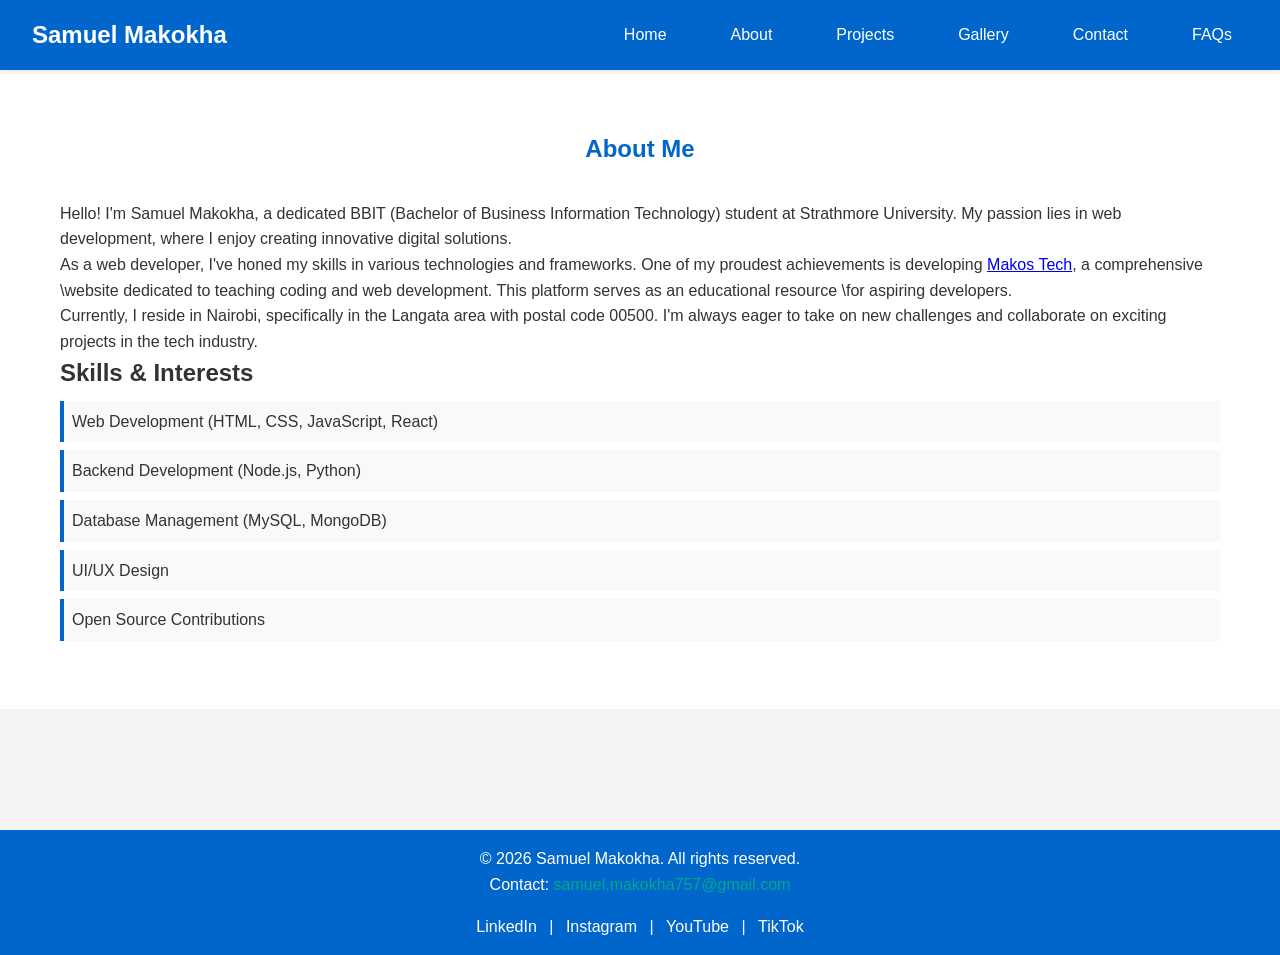
==== about.html @ 336a7d18 "colour changes" ====
<!DOCTYPE html>
<html lang="en">
<head>
    <meta charset="UTF-8">
    <meta name="viewport" content="width=device-width, initial-scale=1.0">
    <title>Samuel Makokha - About</title>
    <link href="style.css" rel="stylesheet" type="text/css" />
</head>
<body>
    <header>
        <nav class="navbar">
            <div class="nav-container">
                <div class="logo">
                    <a href="index.html">Samuel Makokha</a>
                </div>
                <button class="hamburger" id="hamburger">
                    <span class="bar"></span>
                    <span class="bar"></span>
                    <span class="bar"></span>
                </button>
                <ul class="nav-menu" id="nav-menu">
                    <li class="nav-item"><a href="index.html" class="nav-link">Home</a></li>
                    <li class="nav-item"><a href="about.html" class="nav-link">About</a></li>
                    <li class="nav-item"><a href="project.html" class="nav-link">Projects</a></li>
                    <li class="nav-item"><a href="gallery.html" class="nav-link">Gallery</a></li>
                    <li class="nav-item"><a href="contact.html" class="nav-link">Contact</a></li>
                    <li class="nav-item"><a href="faqs.html" class="nav-link">FAQs</a></li>
                </ul>
            </div>
        </nav>
    </header>

    <main>
        <section class="about">
            <div class="container">
                <h1>About Me</h1>
                <p>Hello! I'm Samuel Makokha, a dedicated BBIT (Bachelor of Business Information Technology) student at Strathmore
                     University.
                     My passion lies in web development, where I enjoy creating innovative digital solutions.</p>
                <p>As a web developer, I've honed my skills in various technologies and frameworks. One of my proudest 
                    achievements is developing <a href="https://makostech.me" target="_blank">Makos Tech</a>, a comprehensive 
                    \website dedicated to teaching coding and web development. This platform serves as an educational resource 
                    \for aspiring developers.</p>
                <p>Currently, I reside in Nairobi, specifically in the Langata area with postal code 00500. I'm always eager to 
                    take on new challenges and collaborate on exciting projects in the tech industry.</p>
                <h2>Skills & Interests</h2>
                <ul>
                    <li>Web Development (HTML, CSS, JavaScript, React)</li>
                    <li>Backend Development (Node.js, Python)</li>
                    <li>Database Management (MySQL, MongoDB)</li>
                    <li>UI/UX Design</li>
                    <li>Open Source Contributions</li>
                </ul>
            </div>
        </section>
    </main>

    <footer>
        <div class="footer-content">
            <p>&copy; 2026 Samuel Makokha. All rights reserved.</p>
            <p>Contact: <a href="mailto:samuel.makokha757@gmail.com">samuel.makokha757@gmail.com</a></p>
            <div class="social-links">
                <a href="https://linkedin.com/in/samuel-makokha" target="_blank">LinkedIn</a> |
                <a href="https://instagram.com/samuel_makokha" target="_blank">Instagram</a> |
                <a href="https://youtube.com/@samuelmakokha" target="_blank">YouTube</a> |
                <a href="https://tiktok.com/@samuelmakokha" target="_blank">TikTok</a>
            </div>
        </div>
    </footer>

    <script src="main.js"></script>
</body>
</html>
---- style.css ----
/* General Styles */
* {
    margin: 0;
    padding: 0;
    box-sizing: border-box;
}

body {
    font-family: 'Arial', sans-serif;
    line-height: 1.6;
    color: #333;
    background-color: #f4f4f4;
}

.container {
    max-width: 1200px;
    margin: 0 auto;
    padding: 0 20px;
}

/* Navbar Styles */
.navbar {
    background-color: #0066cc;
    box-shadow: 0 2px 5px rgba(0,0,0,0.1);
    position: sticky;
    top: 0;
    z-index: 1000;
}

.nav-container {
    display: flex;
    justify-content: space-between;
    align-items: center;
    padding: 1rem 2rem;
}

.logo a {
    color: white;
    text-decoration: none;
    font-size: 1.5rem;
    font-weight: bold;
}

.nav-menu {
    display: flex;
    list-style: none;
}

.nav-item {
    margin-left: 2rem;
}

.nav-link {
    color: white;
    text-decoration: none;
    padding: 0.5rem 1rem;
    border-radius: 4px;
    transition: background-color 0.3s;
}

.nav-link:hover {
    background-color: #0066cc;
}

/* Hamburger Menu */
.hamburger {
    display: none;
    flex-direction: column;
    cursor: pointer;
    background: none;
    border: none;
}

.bar {
    width: 25px;
    height: 3px;
    background-color: white;
    margin: 3px 0;
    transition: 0.3s;
}

/* Main Content */
main {
    min-height: calc(100vh - 140px);
}

.hero {
    background: linear-gradient(135deg, #0066cc 0%, #00aa88 100%);
    color: white;
    padding: 100px 0;
    text-align: center;
}

.about-preview, .skills-preview, .projects-preview, .cta {
    padding: 60px 0;
}

.about-preview {
    background-color: white;
}

.about-preview h2 {
    text-align: center;
    color: #0066cc;
    margin-bottom: 2rem;
}

.skills-preview {
    background-color: #f4f4f4;
}

.skills-preview h2 {
    text-align: center;
    color: #0066cc;
    margin-bottom: 2rem;
}

.skills-grid {
    display: grid;
    grid-template-columns: repeat(auto-fit, minmax(250px, 1fr));
    gap: 2rem;
}

.skill-item {
    text-align: center;
    background-color: white;
    padding: 1.5rem;
    border-radius: 8px;
    box-shadow: 0 2px 5px rgba(0,0,0,0.1);
}

.skill-item h3 {
    color: #0066cc;
    margin-bottom: 0.5rem;
}

.projects-preview {
    background-color: white;
}

.projects-preview h2 {
    text-align: center;
    color: #0066cc;
    margin-bottom: 2rem;
}

.cta {
    background: linear-gradient(135deg, #0066cc 0%, #00aa88 100%);
    color: white;
    text-align: center;
}

.cta h2 {
    margin-bottom: 1rem;
}

.hero-content h1 {
    font-size: 3rem;
    margin-bottom: 1rem;
}

.hero-content p {
    font-size: 1.2rem;
    margin-bottom: 2rem;
}

.btn {
    display: inline-block;
    background-color: #00aa88;
    color: white;
    padding: 0.8rem 1.5rem;
    text-decoration: none;
    border-radius: 5px;
    transition: background-color 0.3s;
}

.btn:hover {
    background-color: #008866;
}

/* About Section */
.about {
    padding: 60px 0;
    background-color: white;
}

.about h1 {
    text-align: center;
    margin-bottom: 2rem;
    color: #0066cc;
}

.about ul {
    list-style: none;
    padding-left: 0;
}

.about li {
    background-color: #f9f9f9;
    margin: 0.5rem 0;
    padding: 0.5rem;
    border-left: 4px solid #0066cc;
}

/* Contact Section */
.contact {
    padding: 60px 0;
    background-color: #f4f4f4;
}

.contact h1 {
    text-align: center;
    margin-bottom: 2rem;
    color: #0066cc;
}

.contact-info {
    display: flex;
    justify-content: space-around;
    margin-bottom: 2rem;
    flex-wrap: wrap;
}

.contact-item {
    text-align: center;
    margin: 1rem;
}

.contact-item h3 {
    color: #0066cc;
    margin-bottom: 0.5rem;
}

.contact-form {
    max-width: 600px;
    margin: 0 auto;
}

.form-group {
    margin-bottom: 1rem;
}

.form-group label {
    display: block;
    margin-bottom: 0.5rem;
    color: #0066cc;
}

.form-group input,
.form-group textarea {
    width: 100%;
    padding: 0.5rem;
    border: 1px solid #ddd;
    border-radius: 4px;
}

/* Projects Section */
.projects {
    padding: 60px 0;
    background-color: white;
}

.projects h1 {
    text-align: center;
    margin-bottom: 2rem;
    color: #0066cc;
}

.project-grid {
    display: grid;
    grid-template-columns: repeat(auto-fit, minmax(300px, 1fr));
    gap: 2rem;
}

.project-card {
    background-color: #f9f9f9;
    padding: 1.5rem;
    border-radius: 8px;
    box-shadow: 0 2px 5px rgba(0,0,0,0.1);
    transition: transform 0.3s;
}

.project-card:hover {
    transform: translateY(-5px);
}

.project-card h3 {
    color: #0066cc;
    margin-bottom: 1rem;
}

/* Gallery Section */
.gallery {
    padding: 60px 0;
    background-color: #f4f4f4;
}

.gallery h1 {
    text-align: center;
    margin-bottom: 2rem;
    color: #0066cc;
}

.gallery-grid {
    display: grid;
    grid-template-columns: repeat(auto-fit, minmax(250px, 1fr));
    gap: 1rem;
}

.gallery-item {
    text-align: center;
}

.gallery-item img {
    width: 100%;
    height: 200px;
    object-fit: cover;
    border-radius: 8px;
    box-shadow: 0 2px 5px rgba(0,0,0,0.1);
}

.gallery-item p {
    margin-top: 0.5rem;
    color: #0066cc;
}

/* FAQs Section */
.faqs {
    padding: 60px 0;
    background-color: white;
}

.faqs h1 {
    text-align: center;
    margin-bottom: 2rem;
    color: #0066cc;
}

.faq-list {
    max-width: 800px;
    margin: 0 auto;
}

.faq-item {
    margin-bottom: 1.5rem;
    padding: 1rem;
    background-color: #f9f9f9;
    border-radius: 8px;
    border-left: 4px solid #0066cc;
}

.faq-item h3 {
    color: #0066cc;
    margin-bottom: 0.5rem;
}

/* Footer */
footer {
    background-color: #0066cc;
    color: white;
    padding: 1rem 0;
    text-align: center;
}

.footer-content a {
    color: #00aa88;
    text-decoration: none;
}

.social-links {
    margin-top: 1rem;
}

.social-links a {
    margin: 0 0.5rem;
    color: white;
    text-decoration: none;
}

.social-links a:hover {
    color: #00aa88;
}

/* Responsive Design */
@media (max-width: 768px) {
    .hamburger {
        display: flex;
    }

    .nav-menu {
        position: fixed;
        left: -100%;
        top: 70px;
        flex-direction: column;
        background-color: #0066cc;
        width: 100%;
        text-align: center;
        transition: 0.3s;
        box-shadow: 0 10px 27px rgba(0,0,0,0.05);
        padding: 2rem 0;
    }

    .nav-menu.active {
        left: 0;
    }

    .nav-item {
        margin: 2rem 0;
    }

    .hero-content h1 {
        font-size: 2rem;
    }

    .hero-content p {
        font-size: 1rem;
    }

    .contact-info {
        flex-direction: column;
    }

    .project-grid {
        grid-template-columns: 1fr;
    }

    .gallery-grid {
        grid-template-columns: repeat(auto-fit, minmax(200px, 1fr));
    }

    .skills-grid {
        grid-template-columns: 1fr;
    }
}
@media (max-width: 480px) {
    .nav-container {
        padding: 1rem;
    }

    .logo a {
        font-size: 1.2rem;
    }
    .hero {
        padding: 50px 0;
    }

    .hero-content h1 {
        font-size: 1.8rem;
    }

    .about, .contact, .projects, .gallery, .faqs {
        padding: 40px 0;
    }
}
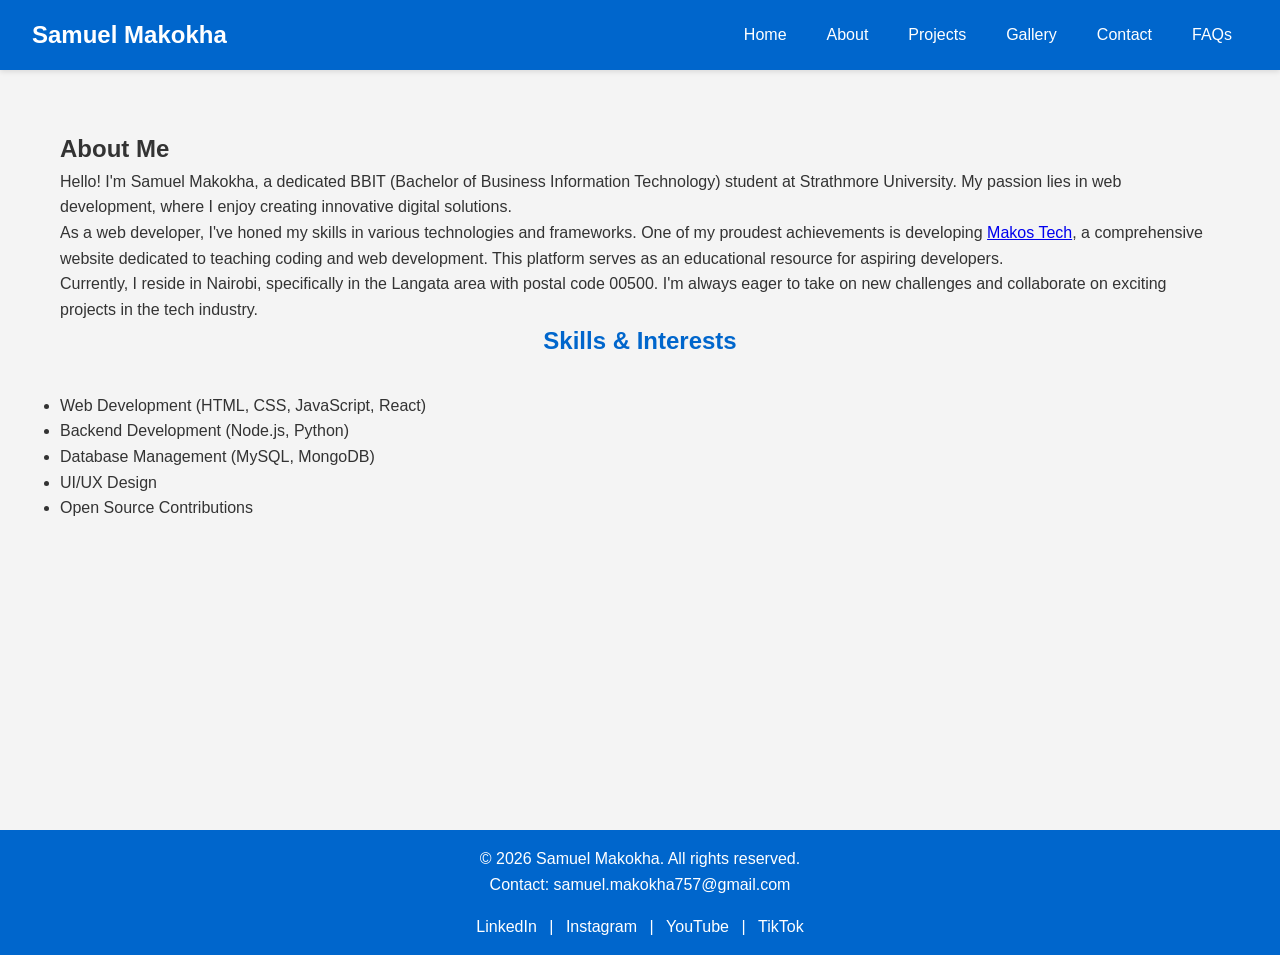
==== commit 78c4ee97: "add top links" ====
--- a/about.html
+++ b/about.html
@@ -8,41 +8,28 @@
 </head>
 <body>
     <header>
-        <nav class="navbar">
-            <div class="nav-container">
-                <div class="logo">
-                    <a href="index.html">Samuel Makokha</a>
-                </div>
-                <button class="hamburger" id="hamburger">
-                    <span class="bar"></span>
-                    <span class="bar"></span>
-                    <span class="bar"></span>
-                </button>
-                <ul class="nav-menu" id="nav-menu">
-                    <li class="nav-item"><a href="index.html" class="nav-link">Home</a></li>
-                    <li class="nav-item"><a href="about.html" class="nav-link">About</a></li>
-                    <li class="nav-item"><a href="project.html" class="nav-link">Projects</a></li>
-                    <li class="nav-item"><a href="gallery.html" class="nav-link">Gallery</a></li>
-                    <li class="nav-item"><a href="contact.html" class="nav-link">Contact</a></li>
-                    <li class="nav-item"><a href="faqs.html" class="nav-link">FAQs</a></li>
-                </ul>
+        <nav>
+            <div class="logo">
+                <a href="index.html">Samuel Makokha</a>
             </div>
+            <ul id="nav-menu">
+                <li><a href="index.html">Home</a></li>
+                <li><a href="about.html">About</a></li>
+                <li><a href="project.html">Projects</a></li>
+                <li><a href="gallery.html">Gallery</a></li>
+                <li><a href="contact.html">Contact</a></li>
+                <li><a href="faqs.html">FAQs</a></li>
+            </ul>
         </nav>
     </header>
 
     <main>
-        <section class="about">
+        <section id="about">
             <div class="container">
                 <h1>About Me</h1>
-                <p>Hello! I'm Samuel Makokha, a dedicated BBIT (Bachelor of Business Information Technology) student at Strathmore
-                     University.
-                     My passion lies in web development, where I enjoy creating innovative digital solutions.</p>
-                <p>As a web developer, I've honed my skills in various technologies and frameworks. One of my proudest 
-                    achievements is developing <a href="https://makostech.me" target="_blank">Makos Tech</a>, a comprehensive 
-                    \website dedicated to teaching coding and web development. This platform serves as an educational resource 
-                    \for aspiring developers.</p>
-                <p>Currently, I reside in Nairobi, specifically in the Langata area with postal code 00500. I'm always eager to 
-                    take on new challenges and collaborate on exciting projects in the tech industry.</p>
+                <p>Hello! I'm Samuel Makokha, a dedicated BBIT (Bachelor of Business Information Technology) student at Strathmore University. My passion lies in web development, where I enjoy creating innovative digital solutions.</p>
+                <p>As a web developer, I've honed my skills in various technologies and frameworks. One of my proudest achievements is developing <a href="https://makostech.me" target="_blank">Makos Tech</a>, a comprehensive website dedicated to teaching coding and web development. This platform serves as an educational resource for aspiring developers.</p>
+                <p>Currently, I reside in Nairobi, specifically in the Langata area with postal code 00500. I'm always eager to take on new challenges and collaborate on exciting projects in the tech industry.</p>
                 <h2>Skills & Interests</h2>
                 <ul>
                     <li>Web Development (HTML, CSS, JavaScript, React)</li>
@@ -56,7 +43,7 @@
     </main>
 
     <footer>
-        <div class="footer-content">
+        <div class="container">
             <p>&copy; 2026 Samuel Makokha. All rights reserved.</p>
             <p>Contact: <a href="mailto:samuel.makokha757@gmail.com">samuel.makokha757@gmail.com</a></p>
             <div class="social-links">
@@ -70,4 +57,4 @@
 
     <script src="main.js"></script>
 </body>
-</html>+</html>
--- a/style.css
+++ b/style.css
@@ -6,20 +6,21 @@
 }
 
 body {
-    font-family: 'Arial', sans-serif;
+    font-family: Arial, sans-serif;
     line-height: 1.6;
     color: #333;
     background-color: #f4f4f4;
 }
 
+/* Layout */
 .container {
     max-width: 1200px;
     margin: 0 auto;
     padding: 0 20px;
 }
 
-/* Navbar Styles */
-.navbar {
+/* Navbar */
+header {
     background-color: #0066cc;
     box-shadow: 0 2px 5px rgba(0,0,0,0.1);
     position: sticky;
@@ -27,56 +28,75 @@
     z-index: 1000;
 }
 
-.nav-container {
+nav {
     display: flex;
     justify-content: space-between;
     align-items: center;
     padding: 1rem 2rem;
 }
 
-.logo a {
+nav .logo a {
     color: white;
     text-decoration: none;
     font-size: 1.5rem;
     font-weight: bold;
 }
 
-.nav-menu {
+nav ul {
     display: flex;
     list-style: none;
-}
-
-.nav-item {
-    margin-left: 2rem;
-}
-
-.nav-link {
+    gap: 0.5rem;
+    align-items: center;
+}
+
+nav ul li a {
     color: white;
     text-decoration: none;
     padding: 0.5rem 1rem;
-    border-radius: 4px;
     transition: background-color 0.3s;
 }
 
-.nav-link:hover {
-    background-color: #0066cc;
-}
-
-/* Hamburger Menu */
-.hamburger {
-    display: none;
-    flex-direction: column;
-    cursor: pointer;
-    background: none;
-    border: none;
-}
-
-.bar {
-    width: 25px;
-    height: 3px;
+nav ul li a:hover {
     background-color: white;
-    margin: 3px 0;
-    transition: 0.3s;
+    color: #0066cc;
+}
+
+/* Responsive */
+@media (max-width: 768px) {
+    nav {
+        flex-wrap: wrap;
+    }
+
+    nav .logo a {
+        font-size: 1.2rem;
+    }
+
+    nav ul {
+        gap: 0.3rem;
+        flex-wrap: wrap;
+        justify-content: center;
+    }
+
+    nav ul li a {
+        padding: 0.4rem 0.6rem;
+        font-size: 0.9rem;
+    }
+
+    .hero {
+        padding: 50px 0;
+    }
+
+    .hero h1 {
+        font-size: 1.8rem;
+    }
+
+    .hero p {
+        font-size: 1rem;
+    }
+
+    section {
+        padding: 40px 0;
+    }
 }
 
 /* Main Content */
@@ -84,44 +104,60 @@
     min-height: calc(100vh - 140px);
 }
 
+/* Sections */
+section {
+    padding: 60px 0;
+}
+
+section h2 {
+    text-align: center;
+    color: #0066cc;
+    margin-bottom: 2rem;
+}
+
+/* Hero Section */
 .hero {
-    background: linear-gradient(135deg, #0066cc 0%, #00aa88 100%);
-    color: white;
+    background: #0066cc;
+    color: white;
+    text-align: center;
     padding: 100px 0;
-    text-align: center;
-}
-
-.about-preview, .skills-preview, .projects-preview, .cta {
-    padding: 60px 0;
-}
-
-.about-preview {
-    background-color: white;
-}
-
-.about-preview h2 {
-    text-align: center;
-    color: #0066cc;
+}
+
+.hero h1 {
+    font-size: 3rem;
+    margin-bottom: 1rem;
+}
+
+.hero p {
+    font-size: 1.2rem;
     margin-bottom: 2rem;
 }
 
-.skills-preview {
-    background-color: #f4f4f4;
-}
-
-.skills-preview h2 {
-    text-align: center;
-    color: #0066cc;
-    margin-bottom: 2rem;
-}
-
+/* Buttons */
+.btn {
+    display: inline-block;
+    background-color: #0066cc;
+    color: white;
+    padding: 0.8rem 1.5rem;
+    text-decoration: none;
+    border-radius: 5px;
+    transition: background-color 0.3s;
+    border: 3px solid white;
+    cursor: pointer;
+}
+
+.btn:hover {
+    background-color: #004499;
+}
+
+/* Skills Grid */
 .skills-grid {
     display: grid;
     grid-template-columns: repeat(auto-fit, minmax(250px, 1fr));
     gap: 2rem;
 }
 
-.skill-item {
+.skills-grid > div {
     text-align: center;
     background-color: white;
     padding: 1.5rem;
@@ -129,91 +165,36 @@
     box-shadow: 0 2px 5px rgba(0,0,0,0.1);
 }
 
-.skill-item h3 {
+.skills-grid h3 {
     color: #0066cc;
     margin-bottom: 0.5rem;
 }
 
-.projects-preview {
-    background-color: white;
-}
-
-.projects-preview h2 {
-    text-align: center;
-    color: #0066cc;
-    margin-bottom: 2rem;
-}
-
-.cta {
-    background: linear-gradient(135deg, #0066cc 0%, #00aa88 100%);
-    color: white;
-    text-align: center;
-}
-
-.cta h2 {
+/* Projects Grid */
+.project-grid {
+    display: grid;
+    grid-template-columns: repeat(auto-fit, minmax(300px, 1fr));
+    gap: 2rem;
+}
+
+.project-grid > div {
+    background-color: #f9f9f9;
+    padding: 1.5rem;
+    border-radius: 8px;
+    box-shadow: 0 2px 5px rgba(0,0,0,0.1);
+    transition: transform 0.3s;
+}
+
+.project-grid > div:hover {
+    transform: translateY(-5px);
+}
+
+.project-grid > div h3 {
+    color: #0066cc;
     margin-bottom: 1rem;
 }
 
-.hero-content h1 {
-    font-size: 3rem;
-    margin-bottom: 1rem;
-}
-
-.hero-content p {
-    font-size: 1.2rem;
-    margin-bottom: 2rem;
-}
-
-.btn {
-    display: inline-block;
-    background-color: #00aa88;
-    color: white;
-    padding: 0.8rem 1.5rem;
-    text-decoration: none;
-    border-radius: 5px;
-    transition: background-color 0.3s;
-}
-
-.btn:hover {
-    background-color: #008866;
-}
-
-/* About Section */
-.about {
-    padding: 60px 0;
-    background-color: white;
-}
-
-.about h1 {
-    text-align: center;
-    margin-bottom: 2rem;
-    color: #0066cc;
-}
-
-.about ul {
-    list-style: none;
-    padding-left: 0;
-}
-
-.about li {
-    background-color: #f9f9f9;
-    margin: 0.5rem 0;
-    padding: 0.5rem;
-    border-left: 4px solid #0066cc;
-}
-
-/* Contact Section */
-.contact {
-    padding: 60px 0;
-    background-color: #f4f4f4;
-}
-
-.contact h1 {
-    text-align: center;
-    margin-bottom: 2rem;
-    color: #0066cc;
-}
-
+/* Contact */
 .contact-info {
     display: flex;
     justify-content: space-around;
@@ -221,12 +202,12 @@
     flex-wrap: wrap;
 }
 
-.contact-item {
+.contact-info > div {
     text-align: center;
     margin: 1rem;
 }
 
-.contact-item h3 {
+.contact-info > div h3 {
     color: #0066cc;
     margin-bottom: 0.5rem;
 }
@@ -254,64 +235,18 @@
     border-radius: 4px;
 }
 
-/* Projects Section */
-.projects {
-    padding: 60px 0;
-    background-color: white;
-}
-
-.projects h1 {
-    text-align: center;
-    margin-bottom: 2rem;
-    color: #0066cc;
-}
-
-.project-grid {
-    display: grid;
-    grid-template-columns: repeat(auto-fit, minmax(300px, 1fr));
-    gap: 2rem;
-}
-
-.project-card {
-    background-color: #f9f9f9;
-    padding: 1.5rem;
-    border-radius: 8px;
-    box-shadow: 0 2px 5px rgba(0,0,0,0.1);
-    transition: transform 0.3s;
-}
-
-.project-card:hover {
-    transform: translateY(-5px);
-}
-
-.project-card h3 {
-    color: #0066cc;
-    margin-bottom: 1rem;
-}
-
-/* Gallery Section */
-.gallery {
-    padding: 60px 0;
-    background-color: #f4f4f4;
-}
-
-.gallery h1 {
-    text-align: center;
-    margin-bottom: 2rem;
-    color: #0066cc;
-}
-
+/* Gallery */
 .gallery-grid {
     display: grid;
     grid-template-columns: repeat(auto-fit, minmax(250px, 1fr));
     gap: 1rem;
 }
 
-.gallery-item {
-    text-align: center;
-}
-
-.gallery-item img {
+.gallery-grid > div {
+    text-align: center;
+}
+
+.gallery-grid > div img {
     width: 100%;
     height: 200px;
     object-fit: cover;
@@ -319,29 +254,18 @@
     box-shadow: 0 2px 5px rgba(0,0,0,0.1);
 }
 
-.gallery-item p {
+.gallery-grid > div p {
     margin-top: 0.5rem;
     color: #0066cc;
 }
 
-/* FAQs Section */
-.faqs {
-    padding: 60px 0;
-    background-color: white;
-}
-
-.faqs h1 {
-    text-align: center;
-    margin-bottom: 2rem;
-    color: #0066cc;
-}
-
+/* FAQs */
 .faq-list {
     max-width: 800px;
     margin: 0 auto;
 }
 
-.faq-item {
+.faq-list > div {
     margin-bottom: 1.5rem;
     padding: 1rem;
     background-color: #f9f9f9;
@@ -349,7 +273,7 @@
     border-left: 4px solid #0066cc;
 }
 
-.faq-item h3 {
+.faq-list > div h3 {
     color: #0066cc;
     margin-bottom: 0.5rem;
 }
@@ -362,9 +286,13 @@
     text-align: center;
 }
 
-.footer-content a {
-    color: #00aa88;
+footer a {
+    color: white;
     text-decoration: none;
+}
+
+footer a:hover {
+    color: #004499;
 }
 
 .social-links {
@@ -373,82 +301,42 @@
 
 .social-links a {
     margin: 0 0.5rem;
-    color: white;
-    text-decoration: none;
-}
-
-.social-links a:hover {
-    color: #00aa88;
-}
-
-/* Responsive Design */
+}
+
+/* Responsive */
 @media (max-width: 768px) {
-    .hamburger {
-        display: flex;
-    }
-
-    .nav-menu {
-        position: fixed;
-        left: -100%;
-        top: 70px;
-        flex-direction: column;
-        background-color: #0066cc;
-        width: 100%;
-        text-align: center;
-        transition: 0.3s;
-        box-shadow: 0 10px 27px rgba(0,0,0,0.05);
-        padding: 2rem 0;
-    }
-
-    .nav-menu.active {
-        left: 0;
-    }
-
-    .nav-item {
-        margin: 2rem 0;
-    }
-
-    .hero-content h1 {
-        font-size: 2rem;
-    }
-
-    .hero-content p {
-        font-size: 1rem;
-    }
-
-    .contact-info {
-        flex-direction: column;
-    }
-
-    .project-grid {
-        grid-template-columns: 1fr;
-    }
-
-    .gallery-grid {
-        grid-template-columns: repeat(auto-fit, minmax(200px, 1fr));
-    }
-
-    .skills-grid {
-        grid-template-columns: 1fr;
-    }
-}
-@media (max-width: 480px) {
-    .nav-container {
-        padding: 1rem;
-    }
-
-    .logo a {
+    nav {
+        flex-wrap: wrap;
+    }
+
+    nav .logo a {
         font-size: 1.2rem;
     }
+
+    nav ul {
+        gap: 0.3rem;
+        flex-wrap: wrap;
+        justify-content: center;
+    }
+
+    nav ul li a {
+        padding: 0.4rem 0.6rem;
+        font-size: 0.9rem;
+    }
+
     .hero {
         padding: 50px 0;
     }
 
-    .hero-content h1 {
+    .hero h1 {
         font-size: 1.8rem;
     }
 
-    .about, .contact, .projects, .gallery, .faqs {
+    .hero p {
+        font-size: 1rem;
+    }
+
+    section {
         padding: 40px 0;
     }
 }
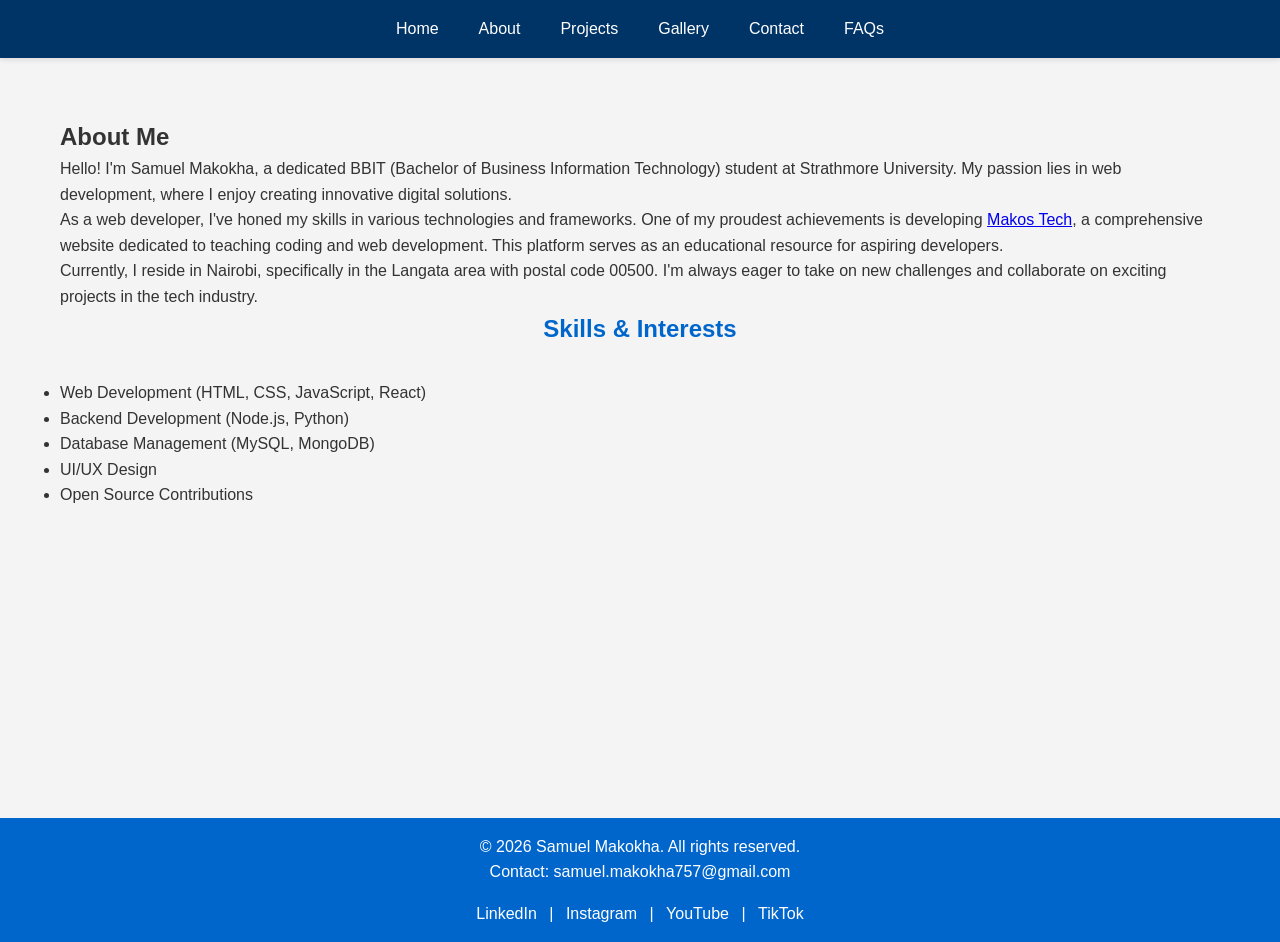
==== commit 64b901ca: "made navbar darker" ====
--- a/about.html
+++ b/about.html
@@ -9,9 +9,6 @@
 <body>
     <header>
         <nav>
-            <div class="logo">
-                <a href="index.html">Samuel Makokha</a>
-            </div>
             <ul id="nav-menu">
                 <li><a href="index.html">Home</a></li>
                 <li><a href="about.html">About</a></li>
--- a/style.css
+++ b/style.css
@@ -21,7 +21,7 @@
 
 /* Navbar */
 header {
-    background-color: #0066cc;
+    background-color: #003366;
     box-shadow: 0 2px 5px rgba(0,0,0,0.1);
     position: sticky;
     top: 0;
@@ -30,16 +30,9 @@
 
 nav {
     display: flex;
-    justify-content: space-between;
+    justify-content: center;
     align-items: center;
     padding: 1rem 2rem;
-}
-
-nav .logo a {
-    color: white;
-    text-decoration: none;
-    font-size: 1.5rem;
-    font-weight: bold;
 }
 
 nav ul {
@@ -231,8 +224,9 @@
 .form-group textarea {
     width: 100%;
     padding: 0.5rem;
-    border: 1px solid #ddd;
+    border: 2px solid #003366;
     border-radius: 4px;
+    background-color: #f0f8ff;
 }
 
 /* Gallery */
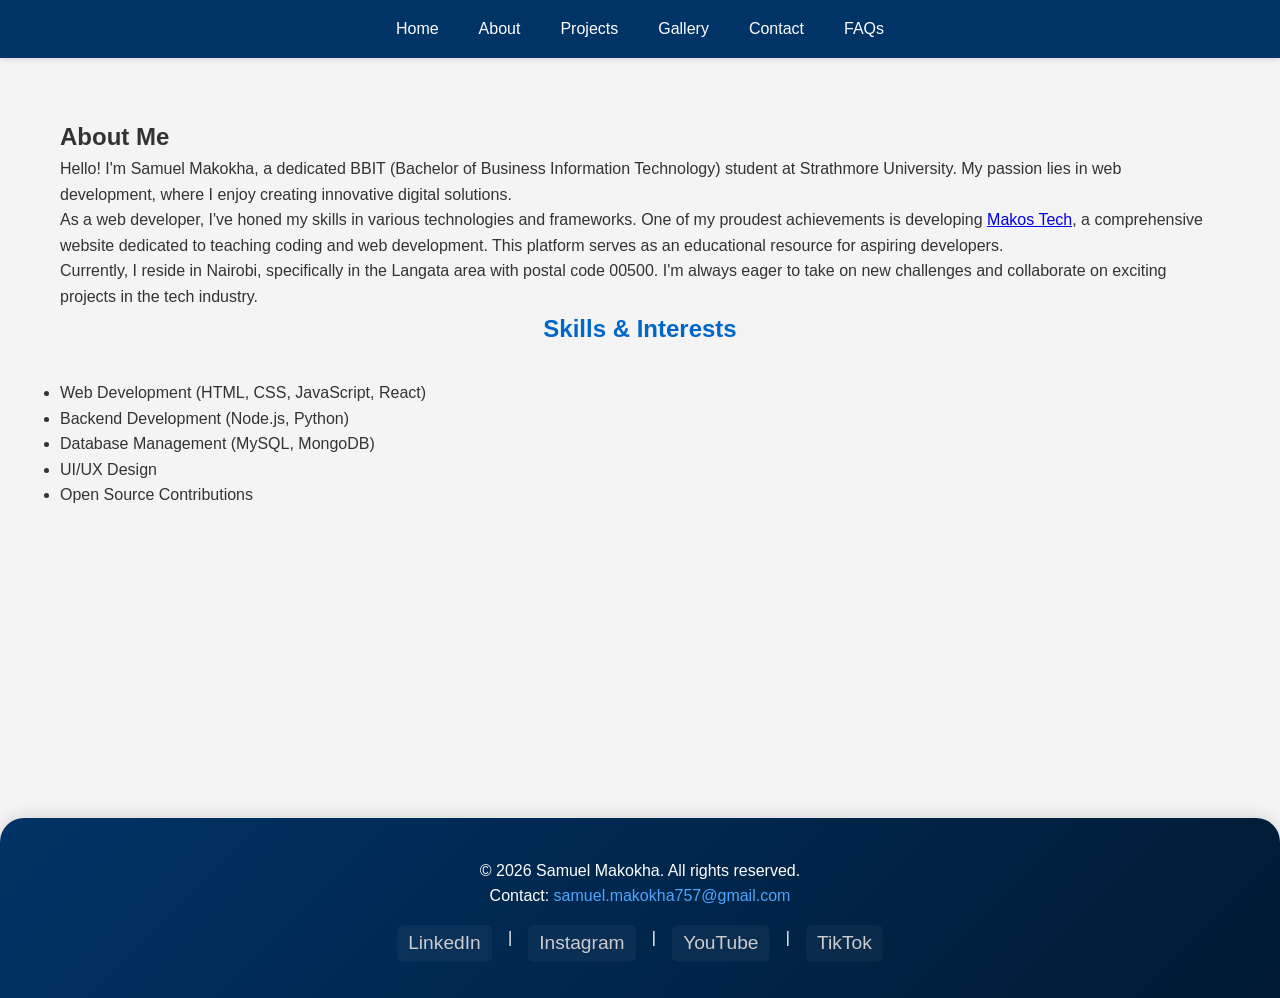
==== commit 03d2f0f5: "footer styling" ====
--- a/about.html
+++ b/about.html
@@ -44,10 +44,10 @@
             <p>&copy; 2026 Samuel Makokha. All rights reserved.</p>
             <p>Contact: <a href="mailto:samuel.makokha757@gmail.com">samuel.makokha757@gmail.com</a></p>
             <div class="social-links">
-                <a href="https://linkedin.com/in/samuel-makokha" target="_blank">LinkedIn</a> |
-                <a href="https://instagram.com/samuel_makokha" target="_blank">Instagram</a> |
-                <a href="https://youtube.com/@samuelmakokha" target="_blank">YouTube</a> |
-                <a href="https://tiktok.com/@samuelmakokha" target="_blank">TikTok</a>
+                <a href="https://www.linkedin.com/in/samuel-makokha-2585b338b/" target="_blank">LinkedIn</a> |
+                <a href="https://www.instagram.com/makostech/" target="_blank">Instagram</a> |
+                <a href="https://www.youtube.com/@makostech-m6c" target="_blank">YouTube</a> |
+                <a href="https://www.tiktok.com/@makostech" target="_blank">TikTok</a>
             </div>
         </div>
     </footer>
--- a/style.css
+++ b/style.css
@@ -76,7 +76,7 @@
     }
 
     .hero {
-        padding: 50px 0;
+        padding: 50px 20px;
     }
 
     .hero h1 {
@@ -84,6 +84,18 @@
     }
 
     .hero p {
+        font-size: 1rem;
+    }
+
+    .about-preview {
+        padding: 60px 20px;
+    }
+
+    .about-preview h2 {
+        font-size: 2rem;
+    }
+
+    .about-preview p {
         font-size: 1rem;
     }
 
@@ -95,6 +107,79 @@
 /* Main Content */
 main {
     min-height: calc(100vh - 140px);
+}
+
+/* Sections */
+section {
+    padding: 60px 0;
+}
+
+section h2 {
+    text-align: center;
+    color: #0066cc;
+    margin-bottom: 2rem;
+}
+
+/* Responsive */
+@media (max-width: 768px) {
+    nav {
+        flex-wrap: wrap;
+    }
+
+    nav .logo a {
+        font-size: 1.2rem;
+    }
+
+    nav ul {
+        gap: 0.3rem;
+        flex-wrap: wrap;
+        justify-content: center;
+    }
+
+    nav ul li a {
+        padding: 0.4rem 0.6rem;
+        font-size: 0.9rem;
+    }
+
+    .hero {
+        padding: 50px 20px;
+    }
+
+    .hero h1 {
+        font-size: 1.8rem;
+    }
+
+    .hero p {
+        font-size: 1rem;
+    }
+
+    .about-preview {
+        padding: 60px 20px;
+    }
+
+    .about-preview h2 {
+        font-size: 2rem;
+    }
+
+    .about-preview p {
+        font-size: 1rem;
+    }
+
+    .cta {
+        padding: 60px 20px;
+    }
+
+    .cta h2 {
+        font-size: 2rem;
+    }
+
+    .cta p {
+        font-size: 1rem;
+    }
+
+    section {
+        padding: 40px 0;
+    }
 }
 
 /* Sections */
@@ -113,7 +198,12 @@
     background: #0066cc;
     color: white;
     text-align: center;
-    padding: 100px 0;
+    padding: 100px 20px;
+}
+
+.hero-content {
+    max-width: 800px;
+    margin: 0 auto;
 }
 
 .hero h1 {
@@ -124,6 +214,7 @@
 .hero p {
     font-size: 1.2rem;
     margin-bottom: 2rem;
+    line-height: 1.8;
 }
 
 /* Buttons */
@@ -143,6 +234,75 @@
     background-color: #004499;
 }
 
+/* About Preview Section */
+.about-preview {
+    background-color: white;
+    padding: 80px 20px;
+}
+
+.about-preview .container {
+    max-width: 900px;
+    text-align: center;
+}
+
+.about-preview h2 {
+    color: #0066cc;
+    margin-bottom: 1.5rem;
+    font-size: 2.5rem;
+}
+
+.about-preview p {
+    font-size: 1.1rem;
+    line-height: 1.8;
+    color: #444;
+    margin-bottom: 2rem;
+}
+
+.about-preview .btn {
+    border-color: #0066cc;
+}
+
+/* Call to Action Section */
+.cta {
+    background: linear-gradient(135deg, #0066cc 0%, #003366 100%);
+    color: white;
+    padding: 80px 20px;
+    text-align: center;
+}
+
+.cta .container {
+    max-width: 700px;
+    margin: 0 auto;
+}
+
+.cta h2 {
+    color: white;
+    font-size: 2.5rem;
+    margin-bottom: 1rem;
+}
+
+.cta p {
+    font-size: 1.2rem;
+    margin-bottom: 2rem;
+    opacity: 0.95;
+    line-height: 1.6;
+}
+
+.cta .btn {
+    background-color: white;
+    color: #0066cc;
+    border-color: white;
+    font-weight: bold;
+    padding: 1rem 2rem;
+    font-size: 1.1rem;
+}
+
+.cta .btn:hover {
+    background-color: #f0f0f0;
+    transform: translateY(-2px);
+    box-shadow: 0 4px 8px rgba(0, 0, 0, 0.2);
+}
+
 /* Skills Grid */
 .skills-grid {
     display: grid;
@@ -272,31 +432,6 @@
     margin-bottom: 0.5rem;
 }
 
-/* Footer */
-footer {
-    background-color: #0066cc;
-    color: white;
-    padding: 1rem 0;
-    text-align: center;
-}
-
-footer a {
-    color: white;
-    text-decoration: none;
-}
-
-footer a:hover {
-    color: #004499;
-}
-
-.social-links {
-    margin-top: 1rem;
-}
-
-.social-links a {
-    margin: 0 0.5rem;
-}
-
 /* Responsive */
 @media (max-width: 768px) {
     nav {
@@ -319,7 +454,7 @@
     }
 
     .hero {
-        padding: 50px 0;
+        padding: 50px 20px;
     }
 
     .hero h1 {
@@ -330,7 +465,312 @@
         font-size: 1rem;
     }
 
+    .about-preview {
+        padding: 60px 20px;
+    }
+
+    .about-preview h2 {
+        font-size: 2rem;
+    }
+
+    .about-preview p {
+        font-size: 1rem;
+    }
+
     section {
         padding: 40px 0;
     }
+}
+footer {
+    background: linear-gradient(135deg, #003366 0%, #001a33 100%);
+    color: #f5f7fa;
+    padding: 2.5rem 0 1.5rem;
+    text-align: center;
+    border-top-left-radius: 24px;
+    border-top-right-radius: 24px;
+    box-shadow: 0 -2px 16px rgba(0,0,0,0.12);
+}
+
+footer a {
+    color: #4da6ff;
+    text-decoration: none;
+    transition: color 0.3s;
+}
+
+footer a:hover {
+    color: #82cfff;
+}
+
+/* Enhanced social links styling */
+.footer-content {
+    max-width: 700px;
+    margin: 0 auto;
+    padding: 0 1rem;
+}
+
+.footer-content p {
+    margin: 0.5rem 0;
+    font-size: 1.05rem;
+    color: #e0e6ed;
+}
+
+.social-links {
+    display: flex;
+    justify-content: center;
+    gap: 1.2rem;
+    margin: 1.2rem 0 0.5rem;
+}
+
+.social-links a {
+    color: #4da6ff;
+    font-size: 1.2rem;
+    padding: 0.2rem 0.7rem;
+    border-radius: 6px;
+    background: rgba(255,255,255,0.04);
+    transition: background 0.3s, color 0.3s, box-shadow 0.3s;
+}
+
+.social-links a:hover {
+    color: #fff;
+    background: #4da6ff;
+    box-shadow: 0 2px 8px rgba(77,166,255,0.15);
+}
+
+/* Responsive */
+@media (max-width: 768px) {
+    nav {
+        flex-wrap: wrap;
+    }
+
+    nav .logo a {
+        font-size: 1.2rem;
+    }
+
+    nav ul {
+        gap: 0.3rem;
+        flex-wrap: wrap;
+        justify-content: center;
+    }
+
+    nav ul li a {
+        padding: 0.4rem 0.6rem;
+        font-size: 0.9rem;
+    }
+
+    .hero {
+        padding: 50px 20px;
+    }
+
+    .hero h1 {
+        font-size: 1.8rem;
+    }
+
+    .hero p {
+        font-size: 1rem;
+    }
+
+    .about-preview {
+        padding: 60px 20px;
+    }
+
+    .about-preview h2 {
+        font-size: 2rem;
+    }
+
+    .about-preview p {
+        font-size: 1rem;
+    }
+
+    .cta {
+        padding: 60px 20px;
+    }
+
+    .cta h2 {
+        font-size: 2rem;
+    }
+
+    .cta p {
+        font-size: 1rem;
+    }
+
+    section {
+        padding: 40px 0;
+    }
+}
+
+/* Responsive */
+@media (max-width: 768px) {
+    nav {
+        flex-wrap: wrap;
+    }
+
+    nav .logo a {
+        font-size: 1.2rem;
+    }
+
+    nav ul {
+        gap: 0.3rem;
+        flex-wrap: wrap;
+        justify-content: center;
+    }
+
+    nav ul li a {
+        padding: 0.4rem 0.6rem;
+        font-size: 0.9rem;
+    }
+
+    .hero {
+        padding: 50px 20px;
+    }
+
+    .hero h1 {
+        font-size: 1.8rem;
+    }
+
+    .hero p {
+        font-size: 1rem;
+    }
+
+    section {
+        padding: 40px 0;
+    }
+}
+
+/* Footer */
+footer {
+    background: linear-gradient(135deg, #003366 0%, #001a33 100%);
+    color: white;
+    padding: 40px 20px 20px;
+}
+
+.footer-container {
+    max-width: 1200px;
+    margin: 0 auto;
+    display: grid;
+    grid-template-columns: repeat(auto-fit, minmax(200px, 1fr));
+    gap: 2rem;
+    margin-bottom: 1.5rem;
+}
+
+.footer-section h3 {
+    color: #4da6ff;
+    margin-bottom: 0.8rem;
+    font-size: 1.1rem;
+    text-transform: uppercase;
+    letter-spacing: 1px;
+}
+
+.footer-section p {
+    color: #cccccc;
+    line-height: 1.5;
+    margin-bottom: 0.5rem;
+    font-size: 0.95rem;
+}
+
+.footer-section .location {
+    display: flex;
+    align-items: center;
+    gap: 0.4rem;
+    font-size: 1rem;
+}
+
+.footer-section .icon {
+    font-size: 1rem;
+}
+
+.footer-links {
+    list-style: none;
+    padding: 0;
+    margin: 0;
+}
+
+.footer-links li {
+    margin-bottom: 0.5rem;
+}
+
+.footer-links a {
+    color: #cccccc;
+    text-decoration: none;
+    transition: color 0.3s, padding-left 0.3s;
+    display: inline-block;
+    font-size: 0.95rem;
+}
+
+.footer-links a:hover {
+    color: #4da6ff;
+    padding-left: 8px;
+}
+
+.social-links {
+    display: flex;
+    flex-wrap: wrap;
+    gap: 1rem;
+    margin: 1rem 0;
+}
+
+.social-links a {
+    color: #cccccc;
+    text-decoration: none;
+    transition: color 0.3s;
+}
+
+.social-links a:hover {
+    color: #4da6ff;
+}
+
+.contact-info {
+    display: flex;
+    align-items: center;
+    gap: 0.4rem;
+    margin-top: 0.5rem;
+    font-size: 0.95rem;
+}
+
+.contact-info a {
+    color: #4da6ff;
+}
+
+.contact-info a:hover {
+    color: #80b3ff;
+}
+
+.footer-bottom {
+    grid-column: 1 / -1;
+    text-align: center;
+    padding-top: 1.5rem;
+    border-top: 1px solid rgba(255, 255, 255, 0.1);
+    margin-top: 1.5rem;
+}
+
+.footer-bottom p {
+    color: #999;
+    font-size: 0.85rem;
+    margin: 0.2rem 0;
+}
+
+/* Responsive Footer */
+@media (max-width: 768px) {
+    .footer-container {
+        grid-template-columns: 1fr;
+        gap: 1.5rem;
+        text-align: center;
+    }
+
+    .footer-section .location {
+        justify-content: center;
+    }
+
+    .social-links {
+        justify-content: center;
+    }
+
+    .contact-info {
+        justify-content: center;
+    }
+
+    .footer-links {
+        display: flex;
+        flex-direction: column;
+        align-items: center;
+    }
 }
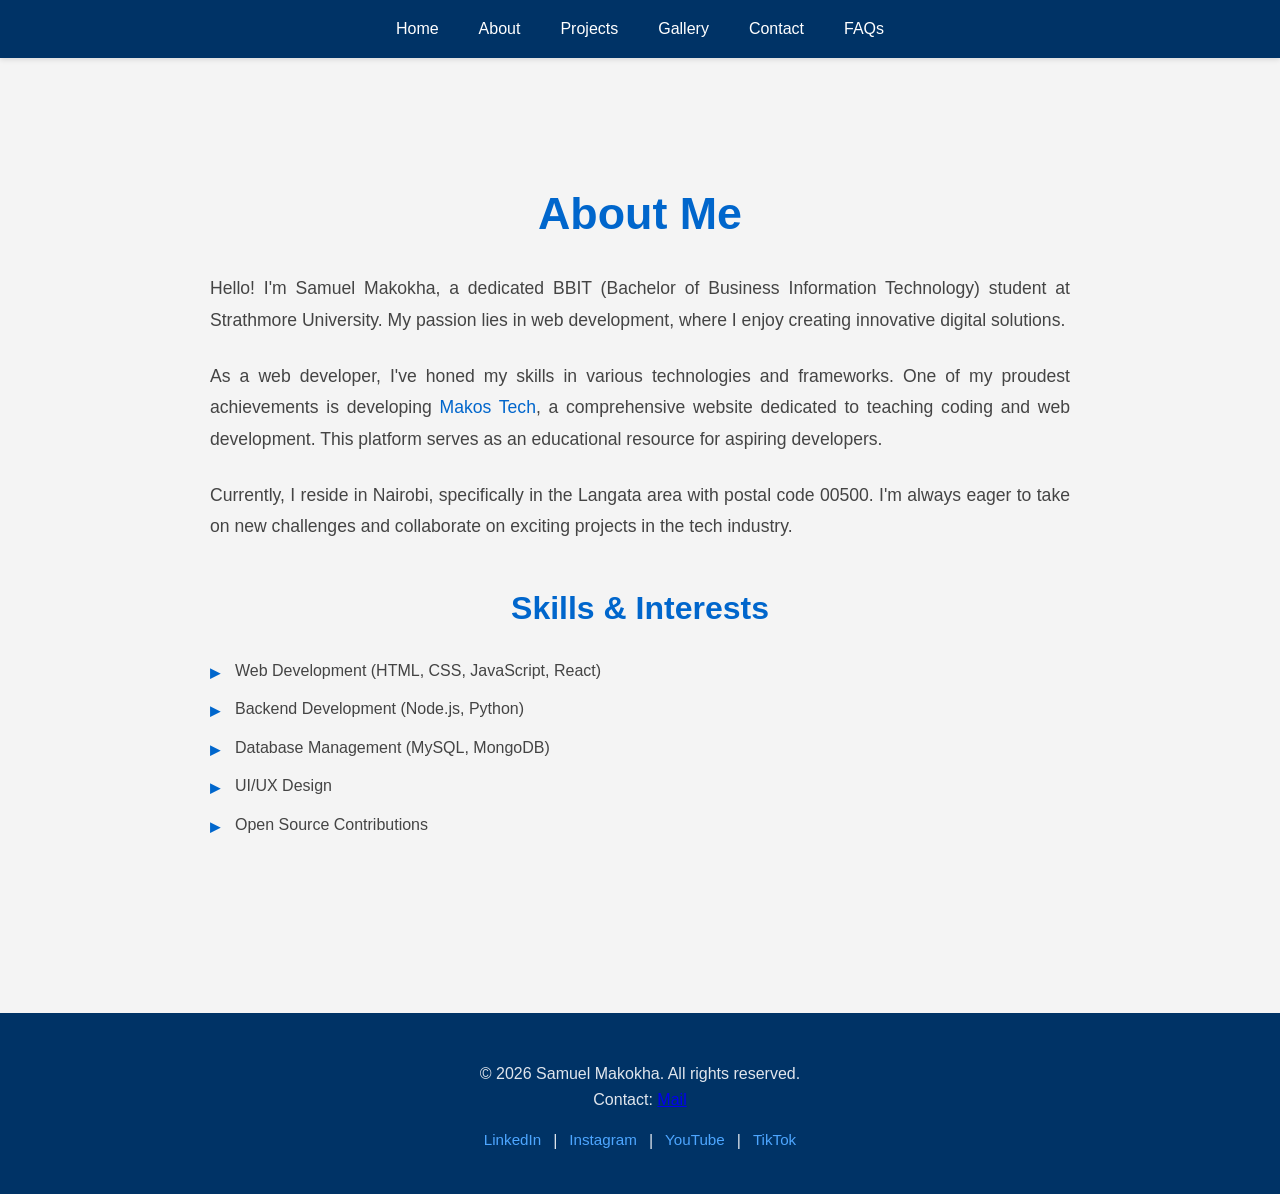
==== commit c7388b20: "footer styling" ====
--- a/about.html
+++ b/about.html
@@ -39,18 +39,18 @@
         </section>
     </main>
 
-    <footer>
-        <div class="container">
-            <p>&copy; 2026 Samuel Makokha. All rights reserved.</p>
-            <p>Contact: <a href="mailto:samuel.makokha757@gmail.com">samuel.makokha757@gmail.com</a></p>
-            <div class="social-links">
-                <a href="https://www.linkedin.com/in/samuel-makokha-2585b338b/" target="_blank">LinkedIn</a> |
-                <a href="https://www.instagram.com/makostech/" target="_blank">Instagram</a> |
-                <a href="https://www.youtube.com/@makostech-m6c" target="_blank">YouTube</a> |
-                <a href="https://www.tiktok.com/@makostech" target="_blank">TikTok</a>
-            </div>
+<footer>
+    <div class="footer-content">
+        <p>&copy; 2026 Samuel Makokha. All rights reserved.</p>
+        <p>Contact: <a href="mailto:samuel.makokha757@gmail.com">Mail</a></p>
+        <div class="social-links">
+            <a href="https://www.linkedin.com/in/samuel-makokha-2585b338b/" target="_blank">LinkedIn</a> |
+            <a href="https://www.instagram.com/makostech/" target="_blank">Instagram</a> |
+            <a href="https://www.youtube.com/@makostech-m6c" target="_blank">YouTube</a> |
+            <a href="https://www.tiktok.com/@makostech" target="_blank">TikTok</a>
         </div>
-    </footer>
+    </div>
+</footer>
 
     <script src="main.js"></script>
 </body>
--- a/style.css
+++ b/style.css
@@ -1,4 +1,7 @@
-/* General Styles */
+/* ===================================
+   GLOBAL & RESET STYLES
+   =================================== */
+
 * {
     margin: 0;
     padding: 0;
@@ -12,17 +15,19 @@
     background-color: #f4f4f4;
 }
 
-/* Layout */
 .container {
     max-width: 1200px;
     margin: 0 auto;
     padding: 0 20px;
 }
 
-/* Navbar */
+/* ===================================
+   HEADER & NAVIGATION
+   =================================== */
+
 header {
     background-color: #003366;
-    box-shadow: 0 2px 5px rgba(0,0,0,0.1);
+    box-shadow: 0 2px 5px rgba(0, 0, 0, 0.1);
     position: sticky;
     top: 0;
     z-index: 1000;
@@ -54,144 +59,9 @@
     color: #0066cc;
 }
 
-/* Responsive */
-@media (max-width: 768px) {
-    nav {
-        flex-wrap: wrap;
-    }
-
-    nav .logo a {
-        font-size: 1.2rem;
-    }
-
-    nav ul {
-        gap: 0.3rem;
-        flex-wrap: wrap;
-        justify-content: center;
-    }
-
-    nav ul li a {
-        padding: 0.4rem 0.6rem;
-        font-size: 0.9rem;
-    }
-
-    .hero {
-        padding: 50px 20px;
-    }
-
-    .hero h1 {
-        font-size: 1.8rem;
-    }
-
-    .hero p {
-        font-size: 1rem;
-    }
-
-    .about-preview {
-        padding: 60px 20px;
-    }
-
-    .about-preview h2 {
-        font-size: 2rem;
-    }
-
-    .about-preview p {
-        font-size: 1rem;
-    }
-
-    section {
-        padding: 40px 0;
-    }
-}
-
-/* Main Content */
-main {
-    min-height: calc(100vh - 140px);
-}
-
-/* Sections */
-section {
-    padding: 60px 0;
-}
-
-section h2 {
-    text-align: center;
-    color: #0066cc;
-    margin-bottom: 2rem;
-}
-
-/* Responsive */
-@media (max-width: 768px) {
-    nav {
-        flex-wrap: wrap;
-    }
-
-    nav .logo a {
-        font-size: 1.2rem;
-    }
-
-    nav ul {
-        gap: 0.3rem;
-        flex-wrap: wrap;
-        justify-content: center;
-    }
-
-    nav ul li a {
-        padding: 0.4rem 0.6rem;
-        font-size: 0.9rem;
-    }
-
-    .hero {
-        padding: 50px 20px;
-    }
-
-    .hero h1 {
-        font-size: 1.8rem;
-    }
-
-    .hero p {
-        font-size: 1rem;
-    }
-
-    .about-preview {
-        padding: 60px 20px;
-    }
-
-    .about-preview h2 {
-        font-size: 2rem;
-    }
-
-    .about-preview p {
-        font-size: 1rem;
-    }
-
-    .cta {
-        padding: 60px 20px;
-    }
-
-    .cta h2 {
-        font-size: 2rem;
-    }
-
-    .cta p {
-        font-size: 1rem;
-    }
-
-    section {
-        padding: 40px 0;
-    }
-}
-
-/* Sections */
-section {
-    padding: 60px 0;
-}
-
-section h2 {
-    text-align: center;
-    color: #0066cc;
-    margin-bottom: 2rem;
-}
+/* ===================================
+   HOMEPAGE SECTIONS
+   =================================== */
 
 /* Hero Section */
 .hero {
@@ -217,7 +87,153 @@
     line-height: 1.8;
 }
 
-/* Buttons */
+/* About Preview Section */
+.about-preview {
+    background-color: white;
+    padding: 80px 20px;
+}
+
+.about-preview .container {
+    max-width: 900px;
+    text-align: center;
+}
+
+.about-preview h2 {
+    color: #0066cc;
+    margin-bottom: 1.5rem;
+    font-size: 2.5rem;
+}
+
+.about-preview p {
+    font-size: 1.1rem;
+    line-height: 1.8;
+    color: #444;
+    margin-bottom: 2rem;
+}
+.about-preview a {
+    text-decoration: none;
+    color: #0066cc;
+    font-weight: 10px;
+}
+
+.about-preview .btn {
+    border-color: #0066cc;
+    color: white;
+}
+
+/* Call to Action Section */
+.cta {
+    background: linear-gradient(135deg, #0066cc 0%, #003366 100%);
+    color: white;
+    padding: 80px 20px;
+    text-align: center;
+}
+
+.cta .container {
+    max-width: 700px;
+    margin: 0 auto;
+}
+
+.cta h2 {
+    color: white;
+    font-size: 2.5rem;
+    margin-bottom: 1rem;
+}
+
+.cta p {
+    font-size: 1.2rem;
+    margin-bottom: 2rem;
+    opacity: 0.95;
+    line-height: 1.6;
+}
+
+.cta .btn {
+    background-color: white;
+    color: #0066cc;
+    border-color: white;
+    font-weight: bold;
+    padding: 1rem 2rem;
+    font-size: 1.1rem;
+}
+
+.cta .btn:hover {
+    background-color: #f0f0f0;
+    transform: translateY(-2px);
+    box-shadow: 0 4px 8px rgba(0, 0, 0, 0.2);
+}
+
+/* Homepage Common Styles */
+main {
+    min-height: calc(100vh - 140px);
+}
+
+section {
+    padding: 60px 0;
+}
+
+section h2 {
+    text-align: center;
+    color: #0066cc;
+    margin-bottom: 2rem;
+}
+
+/* ===================================
+   SKILLS SECTION (Homepage)
+   =================================== */
+
+.skills-preview {
+    background-color: #f9f9f9;
+    padding: 80px 20px;
+}
+
+.skills-preview .container {
+    max-width: 1100px;
+    margin: 0 auto;
+}
+
+.skills-preview h2 {
+    color: #0066cc;
+    font-size: 2.5rem;
+    margin-bottom: 3rem;
+}
+
+.skills-grid {
+    display: grid;
+    grid-template-columns: repeat(auto-fit, minmax(280px, 1fr));
+    gap: 2rem;
+}
+
+.skill-item {
+    background-color: white;
+    padding: 2rem;
+    border-radius: 10px;
+    box-shadow: 0 4px 6px rgba(0, 0, 0, 0.1);
+    transition: transform 0.3s ease, box-shadow 0.3s ease;
+    text-align: center;
+    border-top: 4px solid #0066cc;
+}
+
+.skill-item:hover {
+    transform: translateY(-5px);
+    box-shadow: 0 8px 15px rgba(0, 0, 0, 0.15);
+}
+
+.skill-item h3 {
+    color: #003366;
+    font-size: 1.4rem;
+    margin-bottom: 0.8rem;
+}
+
+.skill-item p {
+    color: #555;
+    font-size: 1rem;
+    line-height: 1.6;
+}
+
+/* ===================================
+   BUTTONS (Global)
+   =================================== */
+
 .btn {
     display: inline-block;
     background-color: #0066cc;
@@ -234,107 +250,326 @@
     background-color: #004499;
 }
 
-/* About Preview Section */
-.about-preview {
-    background-color: white;
-    padding: 80px 20px;
-}
-
-.about-preview .container {
+/* ===================================
+   FOOTER
+   =================================== */
+
+footer {
+    background: #003366;
+    color: #e0e6ed;
+    padding: 3rem 2rem 1.5rem;
+    margin-top: 2rem;
+    text-align: center;
+}
+
+.footer-container {
+    max-width: 1100px;
+    margin: 0 auto;
+    display: grid;
+    grid-template-columns: 1.5fr 1fr 1fr 1fr;
+    gap: 2.5rem;
+    align-items: start;
+}
+
+.footer-section {
+    text-align: center;
+}
+
+.footer-section h3 {
+    color: #4da6ff;
+    margin-bottom: 1rem;
+    font-size: 1.1rem;
+    text-transform: uppercase;
+    letter-spacing: 1.5px;
+    font-weight: 600;
+}
+
+.footer-section p {
+    color: #b8c5d6;
+    line-height: 1.7;
+    margin-bottom: 0.75rem;
+    font-size: 0.95rem;
+}
+
+.footer-section .location {
+    display: flex;
+    align-items: center;
+    justify-content: center;
+    gap: 0.5rem;
+    font-size: 1rem;
+    color: #b8c5d6;
+}
+
+.footer-section .icon {
+    font-size: 1.1rem;
+}
+
+.footer-links {
+    list-style: none;
+    padding: 0;
+    margin: 0;
+    display: flex;
+    flex-direction: column;
+    align-items: center;
+}
+
+.footer-links li {
+    margin-bottom: 0.6rem;
+}
+
+.footer-links a {
+    color: #b8c5d6;
+    text-decoration: none;
+    transition: color 0.2s ease;
+    font-size: 0.95rem;
+}
+
+.footer-links a:hover {
+    color: #4da6ff;
+}
+
+.social-links {
+    display: flex;
+    flex-wrap: wrap;
+    justify-content: center;
+    gap: 0.75rem;
+    margin: 1rem 0;
+}
+
+.social-links a {
+    color: #4da6ff;
+    text-decoration: none;
+    font-size: 0.95rem;
+    transition: color 0.2s ease;
+}
+
+.social-links a:hover {
+    color: #80b3ff;
+}
+
+.contact-info {
+    display: flex;
+    align-items: center;
+    justify-content: center;
+    gap: 0.5rem;
+    margin-top: 0.5rem;
+    font-size: 0.95rem;
+}
+
+.contact-info a {
+    color: #ffffff;
+    text-decoration: none;
+}
+
+.contact-info a:hover {
+    color: #ffffff;
+    text-decoration: none;
+}
+
+.footer-bottom {
+    grid-column: 1 / -1;
+    text-align: center;
+    padding-top: 1.5rem;
+    margin-top: 2rem;
+    border-top: 1px solid rgba(255, 255, 255, 0.1);
+}
+
+.footer-bottom p {
+    color: #7a8ca5;
+    font-size: 0.85rem;
+    margin: 0.3rem 0;
+}
+
+.footer-container {
+    max-width: 1200px;
+    margin: 0 auto;
+    display: grid;
+    grid-template-columns: 2fr 1fr 1fr 1fr;
+    gap: 3rem;
+}
+
+.footer-section h3 {
+    color: #4da6ff;
+    margin-bottom: 1rem;
+    font-size: 1.1rem;
+    text-transform: uppercase;
+    letter-spacing: 1.5px;
+    font-weight: 600;
+}
+
+.footer-section p {
+    color: #b8c5d6;
+    line-height: 1.7;
+    margin-bottom: 0.75rem;
+    font-size: 0.95rem;
+}
+
+.footer-section .location {
+    display: flex;
+    align-items: center;
+    gap: 0.5rem;
+    font-size: 1rem;
+    color: #b8c5d6;
+}
+
+.footer-section .icon {
+    font-size: 1.1rem;
+}
+
+.footer-links {
+    list-style: none;
+    padding: 0;
+    margin: 0;
+}
+
+.footer-links li {
+    margin-bottom: 0.6rem;
+}
+
+.footer-links a {
+    color: #b8c5d6;
+    text-decoration: none;
+    transition: color 0.2s ease;
+    font-size: 0.95rem;
+}
+
+.footer-links a:hover {
+    color: #4da6ff;
+}
+
+.social-links {
+    display: flex;
+    flex-wrap: wrap;
+    gap: 0.75rem;
+    margin: 1rem 0;
+}
+
+.social-links a {
+    color: #4da6ff;
+    text-decoration: none;
+    font-size: 0.95rem;
+    transition: color 0.2s ease;
+}
+
+.social-links a:hover {
+    color: #80b3ff;
+}
+
+.contact-info {
+    display: flex;
+    align-items: center;
+    gap: 0.5rem;
+    margin-top: 0.5rem;
+    font-size: 0.95rem;
+}
+
+.contact-info a {
+    color: #4da6ff;
+}
+
+.contact-info a:hover {
+    color: #80b3ff;
+}
+
+.footer-bottom {
+    grid-column: 1 / -1;
+    text-align: center;
+    padding-top: 1.5rem;
+    margin-top: 2rem;
+    border-top: 1px solid rgba(255, 255, 255, 0.1);
+}
+
+.footer-bottom p {
+    color: #7a8ca5;
+    font-size: 0.85rem;
+    margin: 0.3rem 0;
+}
+
+/* ===================================
+   ABOUT PAGE
+   =================================== */
+
+#about .container {
     max-width: 900px;
-    text-align: center;
-}
-
-.about-preview h2 {
-    color: #0066cc;
+    margin: 0 auto;
+    padding: 60px 20px;
+}
+
+#about h1 {
+    color: #0066cc;
+    font-size: 2.8rem;
     margin-bottom: 1.5rem;
-    font-size: 2.5rem;
-}
-
-.about-preview p {
+    text-align: center;
+}
+
+#about h2 {
+    color: #0066cc;
+    font-size: 2rem;
+    margin-top: 2.5rem;
+    margin-bottom: 1rem;
+}
+
+#about p {
+    text-align: justify;
+    line-height: 1.8;
     font-size: 1.1rem;
-    line-height: 1.8;
     color: #444;
-    margin-bottom: 2rem;
-}
-
-.about-preview .btn {
-    border-color: #0066cc;
-}
-
-/* Call to Action Section */
-.cta {
-    background: linear-gradient(135deg, #0066cc 0%, #003366 100%);
-    color: white;
-    padding: 80px 20px;
-    text-align: center;
-}
-
-.cta .container {
-    max-width: 700px;
-    margin: 0 auto;
-}
-
-.cta h2 {
-    color: white;
-    font-size: 2.5rem;
-    margin-bottom: 1rem;
-}
-
-.cta p {
+    margin-bottom: 1.5rem;
+    text-justify: inter-word;
+}
+
+#about ul {
+    list-style: none;
+    padding: 0;
+    margin: 1.5rem 0;
+}
+
+#about ul li {
+    position: relative;
+    padding-left: 25px;
+    margin-bottom: 0.8rem;
+    line-height: 1.6;
+    color: #444;
+}
+
+#about ul li::before {
+    content: "▸";
+    position: absolute;
+    left: 0;
+    color: #0066cc;
     font-size: 1.2rem;
-    margin-bottom: 2rem;
-    opacity: 0.95;
-    line-height: 1.6;
-}
-
-.cta .btn {
-    background-color: white;
-    color: #0066cc;
-    border-color: white;
     font-weight: bold;
-    padding: 1rem 2rem;
-    font-size: 1.1rem;
-}
-
-.cta .btn:hover {
-    background-color: #f0f0f0;
-    transform: translateY(-2px);
-    box-shadow: 0 4px 8px rgba(0, 0, 0, 0.2);
-}
-
-/* Skills Grid */
-.skills-grid {
-    display: grid;
-    grid-template-columns: repeat(auto-fit, minmax(250px, 1fr));
-    gap: 2rem;
-}
-
-.skills-grid > div {
-    text-align: center;
-    background-color: white;
-    padding: 1.5rem;
-    border-radius: 8px;
-    box-shadow: 0 2px 5px rgba(0,0,0,0.1);
-}
-
-.skills-grid h3 {
-    color: #0066cc;
-    margin-bottom: 0.5rem;
-}
-
-/* Projects Grid */
+}
+
+#about a {
+    color: #0066cc;
+    text-decoration: none;
+    transition: color 0.3s;
+}
+
+#about a:hover {
+    color: #004499;
+    text-decoration: underline;
+}
+
+/* ===================================
+   PROJECTS PAGE
+   =================================== */
+
 .project-grid {
     display: grid;
     grid-template-columns: repeat(auto-fit, minmax(300px, 1fr));
     gap: 2rem;
+    max-width: 1200px;
+    margin: 0 auto;
+    padding: 0 20px;
 }
 
 .project-grid > div {
-    background-color: #f9f9f9;
+    background-color: white;
     padding: 1.5rem;
     border-radius: 8px;
-    box-shadow: 0 2px 5px rgba(0,0,0,0.1);
+    box-shadow: 0 2px 5px rgba(0, 0, 0, 0.1);
     transition: transform 0.3s;
 }
 
@@ -347,53 +582,23 @@
     margin-bottom: 1rem;
 }
 
-/* Contact */
-.contact-info {
-    display: flex;
-    justify-content: space-around;
-    margin-bottom: 2rem;
-    flex-wrap: wrap;
-}
-
-.contact-info > div {
-    text-align: center;
-    margin: 1rem;
-}
-
-.contact-info > div h3 {
-    color: #0066cc;
-    margin-bottom: 0.5rem;
-}
-
-.contact-form {
-    max-width: 600px;
-    margin: 0 auto;
-}
-
-.form-group {
-    margin-bottom: 1rem;
-}
-
-.form-group label {
-    display: block;
-    margin-bottom: 0.5rem;
-    color: #0066cc;
-}
-
-.form-group input,
-.form-group textarea {
-    width: 100%;
-    padding: 0.5rem;
-    border: 2px solid #003366;
-    border-radius: 4px;
-    background-color: #f0f8ff;
-}
-
-/* Gallery */
+.project-grid > div p {
+    color: #444;
+    line-height: 1.6;
+    margin-bottom: 1.5rem;
+}
+
+/* ===================================
+   GALLERY PAGE
+   =================================== */
+
 .gallery-grid {
     display: grid;
     grid-template-columns: repeat(auto-fit, minmax(250px, 1fr));
     gap: 1rem;
+    max-width: 1200px;
+    margin: 0 auto;
+    padding: 0 20px;
 }
 
 .gallery-grid > div {
@@ -405,7 +610,7 @@
     height: 200px;
     object-fit: cover;
     border-radius: 8px;
-    box-shadow: 0 2px 5px rgba(0,0,0,0.1);
+    box-shadow: 0 2px 5px rgba(0, 0, 0, 0.1);
 }
 
 .gallery-grid > div p {
@@ -413,33 +618,102 @@
     color: #0066cc;
 }
 
-/* FAQs */
+/* ===================================
+   FAQs PAGE
+   =================================== */
+
 .faq-list {
     max-width: 800px;
     margin: 0 auto;
+    padding: 0 20px;
 }
 
 .faq-list > div {
     margin-bottom: 1.5rem;
-    padding: 1rem;
-    background-color: #f9f9f9;
+    padding: 1.5rem;
+    background-color: white;
     border-radius: 8px;
+    box-shadow: 0 2px 5px rgba(0, 0, 0, 0.1);
     border-left: 4px solid #0066cc;
 }
 
 .faq-list > div h3 {
     color: #0066cc;
+    margin-bottom: 0.8rem;
+    font-size: 1.2rem;
+}
+
+.faq-list > div p {
+    color: #444;
+    line-height: 1.7;
+}
+
+/* ===================================
+   CONTACT PAGE
+   =================================== */
+
+.contact-info {
+    display: flex;
+    justify-content: space-around;
+    margin-bottom: 2rem;
+    flex-wrap: wrap;
+    max-width: 1200px;
+    margin-left: auto;
+    margin-right: auto;
+    padding: 0 20px;
+}
+
+.contact-info > div {
+    text-align: center;
+    margin: 1rem;
+}
+
+.contact-info > div h3 {
+    color: #0066cc;
     margin-bottom: 0.5rem;
 }
 
-/* Responsive */
+.contact-form {
+    max-width: 600px;
+    margin: 0 auto;
+    padding: 0 20px;
+}
+
+.form-group {
+    margin-bottom: 1rem;
+}
+
+.form-group label {
+    display: block;
+    margin-bottom: 0.5rem;
+    color: #0066cc;
+    font-weight: bold;
+}
+
+.form-group input,
+.form-group textarea {
+    width: 100%;
+    padding: 0.8rem;
+    border: 2px solid #003366;
+    border-radius: 4px;
+    background-color: #f0f8ff;
+    font-family: inherit;
+    font-size: 1rem;
+}
+
+.form-group textarea {
+    resize: vertical;
+    min-height: 150px;
+}
+
+/* ===================================
+   RESPONSIVE STYLES (Single Global)
+   =================================== */
+
 @media (max-width: 768px) {
+    /* Navigation */
     nav {
         flex-wrap: wrap;
-    }
-
-    nav .logo a {
-        font-size: 1.2rem;
     }
 
     nav ul {
@@ -453,6 +727,7 @@
         font-size: 0.9rem;
     }
 
+    /* Homepage */
     .hero {
         padding: 50px 20px;
     }
@@ -477,279 +752,71 @@
         font-size: 1rem;
     }
 
+    .skills-preview h2 {
+        font-size: 2rem;
+        margin-bottom: 2rem;
+    }
+
+    .skills-grid {
+        gap: 1.5rem;
+    }
+
+    .skill-item {
+        padding: 1.5rem;
+    }
+
+    .skill-item h3 {
+        font-size: 1.2rem;
+    }
+
+    .cta {
+        padding: 60px 20px;
+    }
+
+    .cta h2 {
+        font-size: 2rem;
+    }
+
+    .cta p {
+        font-size: 1rem;
+    }
+
+    /* General sections */
     section {
         padding: 40px 0;
     }
-}
-footer {
-    background: linear-gradient(135deg, #003366 0%, #001a33 100%);
-    color: #f5f7fa;
-    padding: 2.5rem 0 1.5rem;
-    text-align: center;
-    border-top-left-radius: 24px;
-    border-top-right-radius: 24px;
-    box-shadow: 0 -2px 16px rgba(0,0,0,0.12);
-}
-
-footer a {
-    color: #4da6ff;
-    text-decoration: none;
-    transition: color 0.3s;
-}
-
-footer a:hover {
-    color: #82cfff;
-}
-
-/* Enhanced social links styling */
-.footer-content {
-    max-width: 700px;
-    margin: 0 auto;
-    padding: 0 1rem;
-}
-
-.footer-content p {
-    margin: 0.5rem 0;
-    font-size: 1.05rem;
-    color: #e0e6ed;
-}
-
-.social-links {
-    display: flex;
-    justify-content: center;
-    gap: 1.2rem;
-    margin: 1.2rem 0 0.5rem;
-}
-
-.social-links a {
-    color: #4da6ff;
-    font-size: 1.2rem;
-    padding: 0.2rem 0.7rem;
-    border-radius: 6px;
-    background: rgba(255,255,255,0.04);
-    transition: background 0.3s, color 0.3s, box-shadow 0.3s;
-}
-
-.social-links a:hover {
-    color: #fff;
-    background: #4da6ff;
-    box-shadow: 0 2px 8px rgba(77,166,255,0.15);
-}
-
-/* Responsive */
-@media (max-width: 768px) {
-    nav {
-        flex-wrap: wrap;
-    }
-
-    nav .logo a {
-        font-size: 1.2rem;
-    }
-
-    nav ul {
-        gap: 0.3rem;
-        flex-wrap: wrap;
-        justify-content: center;
-    }
-
-    nav ul li a {
-        padding: 0.4rem 0.6rem;
-        font-size: 0.9rem;
-    }
-
-    .hero {
-        padding: 50px 20px;
-    }
-
-    .hero h1 {
-        font-size: 1.8rem;
-    }
-
-    .hero p {
+
+    /* About Page */
+    #about .container {
+        padding: 40px 15px;
+    }
+
+    #about h1 {
+        font-size: 2.2rem;
+    }
+
+    #about h2 {
+        font-size: 1.6rem;
+    }
+
+    #about p,
+    #about ul li {
         font-size: 1rem;
     }
 
-    .about-preview {
-        padding: 60px 20px;
-    }
-
-    .about-preview h2 {
-        font-size: 2rem;
-    }
-
-    .about-preview p {
+    #about p {
+        text-align: left;
+    }
+
+    #about ul li {
+        padding-left: 20px;
+    }
+
+    #about ul li::before {
         font-size: 1rem;
     }
 
-    .cta {
-        padding: 60px 20px;
-    }
-
-    .cta h2 {
-        font-size: 2rem;
-    }
-
-    .cta p {
-        font-size: 1rem;
-    }
-
-    section {
-        padding: 40px 0;
-    }
-}
-
-/* Responsive */
-@media (max-width: 768px) {
-    nav {
-        flex-wrap: wrap;
-    }
-
-    nav .logo a {
-        font-size: 1.2rem;
-    }
-
-    nav ul {
-        gap: 0.3rem;
-        flex-wrap: wrap;
-        justify-content: center;
-    }
-
-    nav ul li a {
-        padding: 0.4rem 0.6rem;
-        font-size: 0.9rem;
-    }
-
-    .hero {
-        padding: 50px 20px;
-    }
-
-    .hero h1 {
-        font-size: 1.8rem;
-    }
-
-    .hero p {
-        font-size: 1rem;
-    }
-
-    section {
-        padding: 40px 0;
-    }
-}
-
-/* Footer */
-footer {
-    background: linear-gradient(135deg, #003366 0%, #001a33 100%);
-    color: white;
-    padding: 40px 20px 20px;
-}
-
-.footer-container {
-    max-width: 1200px;
-    margin: 0 auto;
-    display: grid;
-    grid-template-columns: repeat(auto-fit, minmax(200px, 1fr));
-    gap: 2rem;
-    margin-bottom: 1.5rem;
-}
-
-.footer-section h3 {
-    color: #4da6ff;
-    margin-bottom: 0.8rem;
-    font-size: 1.1rem;
-    text-transform: uppercase;
-    letter-spacing: 1px;
-}
-
-.footer-section p {
-    color: #cccccc;
-    line-height: 1.5;
-    margin-bottom: 0.5rem;
-    font-size: 0.95rem;
-}
-
-.footer-section .location {
-    display: flex;
-    align-items: center;
-    gap: 0.4rem;
-    font-size: 1rem;
-}
-
-.footer-section .icon {
-    font-size: 1rem;
-}
-
-.footer-links {
-    list-style: none;
-    padding: 0;
-    margin: 0;
-}
-
-.footer-links li {
-    margin-bottom: 0.5rem;
-}
-
-.footer-links a {
-    color: #cccccc;
-    text-decoration: none;
-    transition: color 0.3s, padding-left 0.3s;
-    display: inline-block;
-    font-size: 0.95rem;
-}
-
-.footer-links a:hover {
-    color: #4da6ff;
-    padding-left: 8px;
-}
-
-.social-links {
-    display: flex;
-    flex-wrap: wrap;
-    gap: 1rem;
-    margin: 1rem 0;
-}
-
-.social-links a {
-    color: #cccccc;
-    text-decoration: none;
-    transition: color 0.3s;
-}
-
-.social-links a:hover {
-    color: #4da6ff;
-}
-
-.contact-info {
-    display: flex;
-    align-items: center;
-    gap: 0.4rem;
-    margin-top: 0.5rem;
-    font-size: 0.95rem;
-}
-
-.contact-info a {
-    color: #4da6ff;
-}
-
-.contact-info a:hover {
-    color: #80b3ff;
-}
-
-.footer-bottom {
-    grid-column: 1 / -1;
-    text-align: center;
-    padding-top: 1.5rem;
-    border-top: 1px solid rgba(255, 255, 255, 0.1);
-    margin-top: 1.5rem;
-}
-
-.footer-bottom p {
-    color: #999;
-    font-size: 0.85rem;
-    margin: 0.2rem 0;
-}
-
-/* Responsive Footer */
-@media (max-width: 768px) {
+    /* Footer */
     .footer-container {
         grid-template-columns: 1fr;
         gap: 1.5rem;
@@ -773,4 +840,30 @@
         flex-direction: column;
         align-items: center;
     }
-}+}
+
+/* Extra small adjustments */
+@media (max-width: 480px) {
+    .hero h1 {
+        font-size: 1.5rem;
+    }
+
+    .hero p {
+        font-size: 0.95rem;
+    }
+
+    .about-preview h2,
+    .cta h2,
+    .skills-preview h2 {
+        font-size: 1.8rem;
+    }
+
+    #about h1 {
+        font-size: 1.8rem;
+    }
+
+    .btn {
+        padding: 0.7rem 1.2rem;
+        font-size: 0.95rem;
+    }
+}
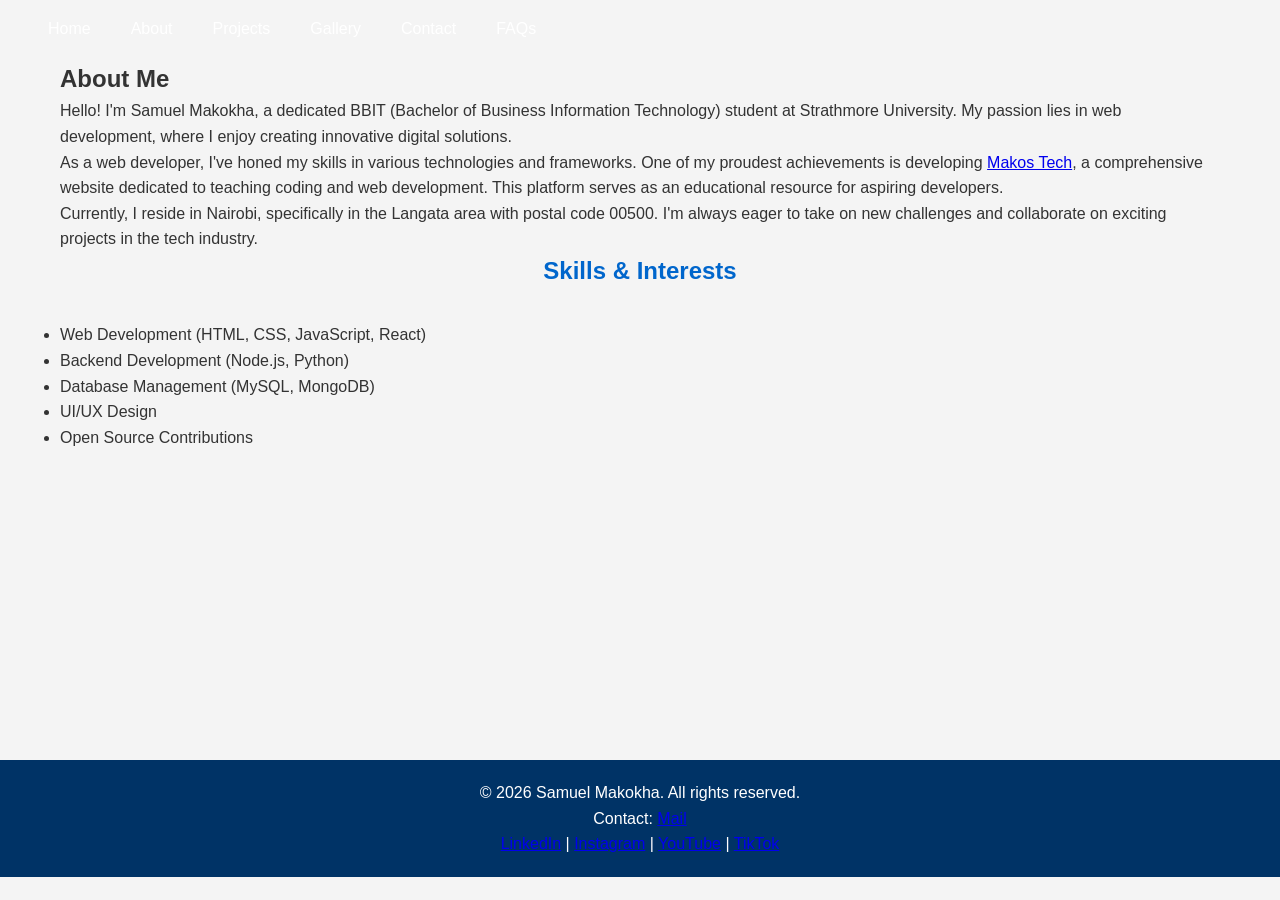
==== commit 907839e6: "css formating" ====
--- a/about.html
+++ b/about.html
@@ -1,57 +1,54 @@
 <!DOCTYPE html>
 <html lang="en">
-<head>
-    <meta charset="UTF-8">
-    <meta name="viewport" content="width=device-width, initial-scale=1.0">
-    <title>Samuel Makokha - About</title>
-    <link href="style.css" rel="stylesheet" type="text/css" />
-</head>
-<body>
-    <header>
-        <nav>
+   <head>
+      <meta charset="UTF-8">
+      <meta name="viewport" content="width=device-width, initial-scale=1.0">
+      <title>Samuel Makokha - About</title>
+      <link href="style.css" rel="stylesheet" type="text/css" />
+   </head>
+   <body>
+      <header>
+         <nav>
             <ul id="nav-menu">
-                <li><a href="index.html">Home</a></li>
-                <li><a href="about.html">About</a></li>
-                <li><a href="project.html">Projects</a></li>
-                <li><a href="gallery.html">Gallery</a></li>
-                <li><a href="contact.html">Contact</a></li>
-                <li><a href="faqs.html">FAQs</a></li>
+               <li><a href="index.html">Home</a></li>
+               <li><a href="about.html">About</a></li>
+               <li><a href="project.html">Projects</a></li>
+               <li><a href="gallery.html">Gallery</a></li>
+               <li><a href="contact.html">Contact</a></li>
+               <li><a href="faqs.html">FAQs</a></li>
             </ul>
-        </nav>
-    </header>
-
-    <main>
-        <section id="about">
+         </nav>
+      </header>
+      <main>
+         <section id="about">
             <div class="container">
-                <h1>About Me</h1>
-                <p>Hello! I'm Samuel Makokha, a dedicated BBIT (Bachelor of Business Information Technology) student at Strathmore University. My passion lies in web development, where I enjoy creating innovative digital solutions.</p>
-                <p>As a web developer, I've honed my skills in various technologies and frameworks. One of my proudest achievements is developing <a href="https://makostech.me" target="_blank">Makos Tech</a>, a comprehensive website dedicated to teaching coding and web development. This platform serves as an educational resource for aspiring developers.</p>
-                <p>Currently, I reside in Nairobi, specifically in the Langata area with postal code 00500. I'm always eager to take on new challenges and collaborate on exciting projects in the tech industry.</p>
-                <h2>Skills & Interests</h2>
-                <ul>
-                    <li>Web Development (HTML, CSS, JavaScript, React)</li>
-                    <li>Backend Development (Node.js, Python)</li>
-                    <li>Database Management (MySQL, MongoDB)</li>
-                    <li>UI/UX Design</li>
-                    <li>Open Source Contributions</li>
-                </ul>
+               <h1>About Me</h1>
+               <p>Hello! I'm Samuel Makokha, a dedicated BBIT (Bachelor of Business Information Technology) student at Strathmore University. My passion lies in web development, where I enjoy creating innovative digital solutions.</p>
+               <p>As a web developer, I've honed my skills in various technologies and frameworks. One of my proudest achievements is developing <a href="https://makostech.me" target="_blank">Makos Tech</a>, a comprehensive website dedicated to teaching coding and web development. This platform serves as an educational resource for aspiring developers.</p>
+               <p>Currently, I reside in Nairobi, specifically in the Langata area with postal code 00500. I'm always eager to take on new challenges and collaborate on exciting projects in the tech industry.</p>
+               <h2>Skills & Interests</h2>
+               <ul>
+                  <li>Web Development (HTML, CSS, JavaScript, React)</li>
+                  <li>Backend Development (Node.js, Python)</li>
+                  <li>Database Management (MySQL, MongoDB)</li>
+                  <li>UI/UX Design</li>
+                  <li>Open Source Contributions</li>
+               </ul>
             </div>
-        </section>
-    </main>
-
-<footer>
-    <div class="footer-content">
-        <p>&copy; 2026 Samuel Makokha. All rights reserved.</p>
-        <p>Contact: <a href="mailto:samuel.makokha757@gmail.com">Mail</a></p>
-        <div class="social-links">
-            <a href="https://www.linkedin.com/in/samuel-makokha-2585b338b/" target="_blank">LinkedIn</a> |
-            <a href="https://www.instagram.com/makostech/" target="_blank">Instagram</a> |
-            <a href="https://www.youtube.com/@makostech-m6c" target="_blank">YouTube</a> |
-            <a href="https://www.tiktok.com/@makostech" target="_blank">TikTok</a>
-        </div>
-    </div>
-</footer>
-
-    <script src="main.js"></script>
-</body>
-</html>
+         </section>
+      </main>
+      <footer>
+         <div class="footer-content">
+            <p>&copy; 2026 Samuel Makokha. All rights reserved.</p>
+            <p>Contact: <a href="mailto:samuel.makokha757@gmail.com">Mail</a></p>
+            <div class="social-links">
+               <a href="https://www.linkedin.com/in/samuel-makokha-2585b338b/" target="_blank">LinkedIn</a> |
+               <a href="https://www.instagram.com/makostech/" target="_blank">Instagram</a> |
+               <a href="https://www.youtube.com/@makostech-m6c" target="_blank">YouTube</a> |
+               <a href="https://www.tiktok.com/@makostech" target="_blank">TikTok</a>
+            </div>
+         </div>
+      </footer>
+      <script src="main.js"></script>
+   </body>
+</html>
--- a/style.css
+++ b/style.css
@@ -1,869 +1,434 @@
-/* ===================================
-   GLOBAL & RESET STYLES
-   =================================== */
-
 * {
-    margin: 0;
-    padding: 0;
-    box-sizing: border-box;
+  margin: 0;
+  padding: 0;
+  box-sizing: border-box;
 }
 
 body {
-    font-family: Arial, sans-serif;
-    line-height: 1.6;
-    color: #333;
-    background-color: #f4f4f4;
+  font-family: Arial, sans-serif;
+  line-height: 1.6;
+  color: #333;
+  background-color: #f4f4f4;
 }
 
 .container {
-    max-width: 1200px;
-    margin: 0 auto;
-    padding: 0 20px;
-}
-
-/* ===================================
-   HEADER & NAVIGATION
-   =================================== */
+  max-width: 1200px;
+  margin: 0 auto;
+  padding: 0 20px;
+}
 
 header {
-    background-color: #003366;
-    box-shadow: 0 2px 5px rgba(0, 0, 0, 0.1);
-    position: sticky;
-    top: 0;
-    z-index: 1000;
+  background-color: #036;
+  box-shadow: 0 2px 5px rgba(0, 0, 0, 0.1);
+  position: sticky;
+  top: 0;
+  z-index: 1000;
 }
 
 nav {
-    display: flex;
-    justify-content: center;
-    align-items: center;
-    padding: 1rem 2rem;
+  display: flex;
+  justify-content: center;
+  align-items: center;
+  padding: 1rem 2rem;
+  float: left;
 }
 
 nav ul {
-    display: flex;
-    list-style: none;
-    gap: 0.5rem;
-    align-items: center;
+  display: flex;
+  list-style: none;
+  gap: 0.5rem;
+  align-items: center;
 }
 
 nav ul li a {
-    color: white;
-    text-decoration: none;
-    padding: 0.5rem 1rem;
-    transition: background-color 0.3s;
+  color: white;
+  text-decoration: none;
+  padding: 0.5rem 1rem;
+  transition: background-color 0.3s;
 }
 
 nav ul li a:hover {
-    background-color: white;
-    color: #0066cc;
-}
-
-/* ===================================
-   HOMEPAGE SECTIONS
-   =================================== */
-
-/* Hero Section */
+  background-color: white;
+  color: #06c;
+}
+
 .hero {
-    background: #0066cc;
-    color: white;
-    text-align: center;
-    padding: 100px 20px;
+  background: #06c;
+  color: white;
+  text-align: center;
+  padding: 100px 20px;
+  align-items: center;
 }
 
 .hero-content {
-    max-width: 800px;
-    margin: 0 auto;
+  max-width: 800px;
+  margin: 0 auto;
 }
 
 .hero h1 {
-    font-size: 3rem;
-    margin-bottom: 1rem;
+  font-size: 3rem;
+  margin-bottom: 1rem;
 }
 
 .hero p {
-    font-size: 1.2rem;
-    margin-bottom: 2rem;
-    line-height: 1.8;
-}
-
-/* About Preview Section */
+  font-size: 1.2rem;
+  margin-bottom: 2rem;
+  line-height: 1.8;
+}
+
 .about-preview {
-    background-color: white;
-    padding: 80px 20px;
+  background-color: white;
+  padding: 80px 20px;
 }
 
 .about-preview .container {
-    max-width: 900px;
-    text-align: center;
+  max-width: 900px;
+  text-align: center;
 }
 
 .about-preview h2 {
-    color: #0066cc;
-    margin-bottom: 1.5rem;
-    font-size: 2.5rem;
+  color: #06c;
+  margin-bottom: 1.5rem;
+  font-size: 2.5rem;
 }
 
 .about-preview p {
-    font-size: 1.1rem;
-    line-height: 1.8;
-    color: #444;
-    margin-bottom: 2rem;
-}
+  font-size: 1.1rem;
+  line-height: 1.8;
+  color: #444;
+  margin-bottom: 2rem;
+}
+
 .about-preview a {
-    text-decoration: none;
-    color: #0066cc;
-    font-weight: 10px;
+  text-decoration: none;
+  color: #06c;
+  font-weight: 10px;
 }
 
 .about-preview .btn {
-    border-color: #0066cc;
-    color: white;
-}
-
-/* Call to Action Section */
+  border-color: #06c;
+  color: white;
+}
+
 .cta {
-    background: linear-gradient(135deg, #0066cc 0%, #003366 100%);
-    color: white;
-    padding: 80px 20px;
-    text-align: center;
+  background: linear-gradient(135deg, #06c 0, #036 100%);
+  color: white;
+  padding: 80px 20px;
+  text-align: center;
 }
 
 .cta .container {
-    max-width: 700px;
-    margin: 0 auto;
+  max-width: 700px;
+  margin: 0 auto;
 }
 
 .cta h2 {
-    color: white;
-    font-size: 2.5rem;
-    margin-bottom: 1rem;
+  color: white;
+  font-size: 2.5rem;
+  margin-bottom: 1rem;
 }
 
 .cta p {
-    font-size: 1.2rem;
-    margin-bottom: 2rem;
-    opacity: 0.95;
-    line-height: 1.6;
+  font-size: 1.2rem;
+  margin-bottom: 2rem;
+  opacity: 0.95;
+  line-height: 1.6;
 }
 
 .cta .btn {
-    background-color: white;
-    color: #0066cc;
-    border-color: white;
-    font-weight: bold;
-    padding: 1rem 2rem;
-    font-size: 1.1rem;
+  background-color: white;
+  color: #06c;
+  border-color: white;
+  font-weight: bold;
+  padding: 1rem 2rem;
+  font-size: 1.1rem;
 }
 
 .cta .btn:hover {
-    background-color: #f0f0f0;
-    transform: translateY(-2px);
-    box-shadow: 0 4px 8px rgba(0, 0, 0, 0.2);
-}
-
-/* Homepage Common Styles */
+  background-color: #f0f0f0;
+  transform: translateY(-2px);
+  box-shadow: 0 4px 8px rgba(0, 0, 0, 0.2);
+}
+
 main {
-    min-height: calc(100vh - 140px);
+  min-height: calc(100vh - 140px);
 }
 
 section {
-    padding: 60px 0;
+  padding: 60px 0;
 }
 
 section h2 {
-    text-align: center;
-    color: #0066cc;
-    margin-bottom: 2rem;
-}
-
-/* ===================================
-   SKILLS SECTION (Homepage)
-   =================================== */
+  text-align: center;
+  color: #06c;
+  margin-bottom: 2rem;
+}
 
 .skills-preview {
-    background-color: #f9f9f9;
-    padding: 80px 20px;
+  background-color: #f9f9f9;
+  padding: 80px 20px;
 }
 
 .skills-preview .container {
-    max-width: 1100px;
-    margin: 0 auto;
+  max-width: 1100px;
+  margin: 0 auto;
 }
 
 .skills-preview h2 {
-    color: #0066cc;
-    font-size: 2.5rem;
-    margin-bottom: 3rem;
-}
-
-.skills-grid {
-    display: grid;
-    grid-template-columns: repeat(auto-fit, minmax(280px, 1fr));
-    gap: 2rem;
+  color: #06c;
+  font-size: 2.5rem;
+  margin-bottom: 3rem;
+}
+
+.skills {
+  display: grid;
+  grid-template-columns: repeat(4, 1fr);
+  gap: 2rem;
 }
 
 .skill-item {
-    background-color: white;
-    padding: 2rem;
-    border-radius: 10px;
-    box-shadow: 0 4px 6px rgba(0, 0, 0, 0.1);
-    transition: transform 0.3s ease, box-shadow 0.3s ease;
-    text-align: center;
-    border-top: 4px solid #0066cc;
+  background: white;
+  padding: 2rem;
+  border-radius: 8px;
+  text-align: center;
+  box-shadow: 0 2px 4px rgba(0, 0, 0, 0.1);
+  transition: transform 0.3s ease, box-shadow 0.3s ease;
 }
 
 .skill-item:hover {
-    transform: translateY(-5px);
-    box-shadow: 0 8px 15px rgba(0, 0, 0, 0.15);
+  transform: translateY(-5px);
+  box-shadow: 0 4px 12px rgba(0, 0, 0, 0.15);
+}
+
+.skill-item i {
+  font-size: 3rem;
+  color: #06c;
+  margin-bottom: 1rem;
 }
 
 .skill-item h3 {
-    color: #003366;
-    font-size: 1.4rem;
-    margin-bottom: 0.8rem;
+  color: #036;
+  margin-bottom: 0.5rem;
 }
 
 .skill-item p {
-    color: #555;
-    font-size: 1rem;
-    line-height: 1.6;
-}
-
-/* ===================================
-   BUTTONS (Global)
-   =================================== */
-
-.btn {
-    display: inline-block;
-    background-color: #0066cc;
-    color: white;
-    padding: 0.8rem 1.5rem;
-    text-decoration: none;
-    border-radius: 5px;
-    transition: background-color 0.3s;
-    border: 3px solid white;
-    cursor: pointer;
-}
-
-.btn:hover {
-    background-color: #004499;
-}
-
-/* ===================================
-   FOOTER
-   =================================== */
+  color: #666;
+  font-size: 0.9rem;
+}
+
+.portfolio-preview {
+  background-color: white;
+  padding: 80px 20px;
+}
+
+.portfolio-preview .container {
+  max-width: 1100px;
+  margin: 0 auto;
+}
+
+.portfolio-preview h2 {
+  color: #06c;
+  font-size: 2.5rem;
+  margin-bottom: 3rem;
+}
+
+.portfolio-grid {
+  display: grid;
+  grid-template-columns: repeat(3, 1fr);
+  gap: 2rem;
+}
+
+.portfolio-item {
+  background: white;
+  border-radius: 8px;
+  overflow: hidden;
+  box-shadow: 0 2px 4px rgba(0, 0, 0, 0.1);
+  transition: transform 0.3s ease, box-shadow 0.3s ease;
+}
+
+.portfolio-item:hover {
+  transform: translateY(-5px);
+  box-shadow: 0 4px 12px rgba(0, 0, 0, 0.15);
+}
+
+.portfolio-item img {
+  width: 100%;
+  height: 200px;
+  object-fit: cover;
+}
+
+.portfolio-item .portfolio-info {
+  padding: 1.5rem;
+}
+
+.portfolio-item .portfolio-info h3 {
+  color: #036;
+  margin-bottom: 0.5rem;
+}
+
+.portfolio-item .portfolio-info p {
+  color: #666;
+  font-size: 0.9rem;
+  margin-bottom: 1rem;
+}
+
+.portfolio-item .portfolio-info .tags {
+  display: flex;
+  flex-wrap: wrap;
+  gap: 0.5rem;
+}
+
+.portfolio-item .portfolio-info .tags span {
+  background: #e9f2ff;
+  color: #036;
+  padding: 0.25rem 0.5rem;
+  border-radius: 4px;
+  font-size: 0.8rem;
+}
+
+.testimonials {
+  background-color: #f9f9f9;
+  padding: 80px 20px;
+}
+
+.testimonials .container {
+  max-width: 1000px;
+  margin: 0 auto;
+}
+
+.testimonials h2 {
+  color: #06c;
+  font-size: 2.5rem;
+  margin-bottom: 3rem;
+}
+
+.testimonial-slider {
+  position: relative;
+  overflow: hidden;
+}
+
+.testimonial-track {
+  display: flex;
+  transition: transform 0.5s ease;
+}
+
+.testimonial-slide {
+  min-width: 100%;
+  background: white;
+  padding: 2rem;
+  border-radius: 8px;
+  box-shadow: 0 2px 4px rgba(0, 0, 0, 0.1);
+  text-align: center;
+}
+
+.testimonial-slide .quote {
+  font-size: 1.2rem;
+  line-height: 1.8;
+  color: #444;
+  margin-bottom: 1.5rem;
+  font-style: italic;
+}
+
+.testimonial-slide .client-info {
+  display: flex;
+  flex-direction: column;
+  align-items: center;
+}
+
+.testimonial-slide .client-info img {
+  width: 80px;
+  height: 80px;
+  border-radius: 50%;
+  object-fit: cover;
+  margin-bottom: 1rem;
+}
+
+.testimonial-slide .client-info h4 {
+  color: #036;
+  margin-bottom: 0.25rem;
+}
+
+.testimonial-slide .client-info p {
+  color: #666;
+  font-size: 0.9rem;
+}
+
+.testimonial-dots {
+  display: flex;
+  justify-content: center;
+  gap: 0.5rem;
+  margin-top: 2rem;
+}
+
+.testimonial-dots button {
+  width: 12px;
+  height: 12px;
+  border-radius: 50%;
+  border: none;
+  background: #ccc;
+  cursor: pointer;
+  transition: background 0.3s;
+}
+
+.testimonial-dots button:hover,
+.testimonial-dots button.active {
+  background: #06c;
+}
+
+contact {
+  background-color: #f9f9f9;
+  padding: 80px 20px;
+}
+
+.contact .container {
+  max-width: 1000px;
+  margin: 0 auto;
+}
+
+.contact h2 {
+  color: #06c;
+  font-size: 2.5rem;
+  margin-bottom: 1rem;
+  text-align: center;
+}
+
+.contact .contact-info {
+  display: grid;
+  grid-template-columns: repeat(3, 1fr);
+  gap: 2rem;
+  margin-top: 3rem;
+}
+
+.contact .contact-info .info-item {
+  text-align: center;
+  padding: 1.5rem;
+  background: white;
+  border-radius: 8px;
+  box-shadow: 0 2px 4px rgba(0, 0, 0, 0.1);
+}
+
+.contact .contact-info .info-item i {
+  font-size: 2rem;
+  color: #06c;
+  margin-bottom: 1rem;
+}
+
+.contact .contact-info .info-item h3 {
+  color: #036;
+  margin-bottom: 0.5rem;
+}
+
+.contact .contact-info .info-item p {
+  color: #666;
+}
 
 footer {
-    background: #003366;
-    color: #e0e6ed;
-    padding: 3rem 2rem 1.5rem;
-    margin-top: 2rem;
-    text-align: center;
-}
-
-.footer-container {
-    max-width: 1100px;
-    margin: 0 auto;
-    display: grid;
-    grid-template-columns: 1.5fr 1fr 1fr 1fr;
-    gap: 2.5rem;
-    align-items: start;
-}
-
-.footer-section {
-    text-align: center;
-}
-
-.footer-section h3 {
-    color: #4da6ff;
-    margin-bottom: 1rem;
-    font-size: 1.1rem;
-    text-transform: uppercase;
-    letter-spacing: 1.5px;
-    font-weight: 600;
-}
-
-.footer-section p {
-    color: #b8c5d6;
-    line-height: 1.7;
-    margin-bottom: 0.75rem;
-    font-size: 0.95rem;
-}
-
-.footer-section .location {
-    display: flex;
-    align-items: center;
-    justify-content: center;
-    gap: 0.5rem;
-    font-size: 1rem;
-    color: #b8c5d6;
-}
-
-.footer-section .icon {
-    font-size: 1.1rem;
-}
-
-.footer-links {
-    list-style: none;
-    padding: 0;
-    margin: 0;
-    display: flex;
-    flex-direction: column;
-    align-items: center;
-}
-
-.footer-links li {
-    margin-bottom: 0.6rem;
-}
-
-.footer-links a {
-    color: #b8c5d6;
-    text-decoration: none;
-    transition: color 0.2s ease;
-    font-size: 0.95rem;
-}
-
-.footer-links a:hover {
-    color: #4da6ff;
-}
-
-.social-links {
-    display: flex;
-    flex-wrap: wrap;
-    justify-content: center;
-    gap: 0.75rem;
-    margin: 1rem 0;
-}
-
-.social-links a {
-    color: #4da6ff;
-    text-decoration: none;
-    font-size: 0.95rem;
-    transition: color 0.2s ease;
-}
-
-.social-links a:hover {
-    color: #80b3ff;
-}
-
-.contact-info {
-    display: flex;
-    align-items: center;
-    justify-content: center;
-    gap: 0.5rem;
-    margin-top: 0.5rem;
-    font-size: 0.95rem;
-}
-
-.contact-info a {
-    color: #ffffff;
-    text-decoration: none;
-}
-
-.contact-info a:hover {
-    color: #ffffff;
-    text-decoration: none;
-}
-
-.footer-bottom {
-    grid-column: 1 / -1;
-    text-align: center;
-    padding-top: 1.5rem;
-    margin-top: 2rem;
-    border-top: 1px solid rgba(255, 255, 255, 0.1);
-}
-
-.footer-bottom p {
-    color: #7a8ca5;
-    font-size: 0.85rem;
-    margin: 0.3rem 0;
-}
-
-.footer-container {
-    max-width: 1200px;
-    margin: 0 auto;
-    display: grid;
-    grid-template-columns: 2fr 1fr 1fr 1fr;
-    gap: 3rem;
-}
-
-.footer-section h3 {
-    color: #4da6ff;
-    margin-bottom: 1rem;
-    font-size: 1.1rem;
-    text-transform: uppercase;
-    letter-spacing: 1.5px;
-    font-weight: 600;
-}
-
-.footer-section p {
-    color: #b8c5d6;
-    line-height: 1.7;
-    margin-bottom: 0.75rem;
-    font-size: 0.95rem;
-}
-
-.footer-section .location {
-    display: flex;
-    align-items: center;
-    gap: 0.5rem;
-    font-size: 1rem;
-    color: #b8c5d6;
-}
-
-.footer-section .icon {
-    font-size: 1.1rem;
-}
-
-.footer-links {
-    list-style: none;
-    padding: 0;
-    margin: 0;
-}
-
-.footer-links li {
-    margin-bottom: 0.6rem;
-}
-
-.footer-links a {
-    color: #b8c5d6;
-    text-decoration: none;
-    transition: color 0.2s ease;
-    font-size: 0.95rem;
-}
-
-.footer-links a:hover {
-    color: #4da6ff;
-}
-
-.social-links {
-    display: flex;
-    flex-wrap: wrap;
-    gap: 0.75rem;
-    margin: 1rem 0;
-}
-
-.social-links a {
-    color: #4da6ff;
-    text-decoration: none;
-    font-size: 0.95rem;
-    transition: color 0.2s ease;
-}
-
-.social-links a:hover {
-    color: #80b3ff;
-}
-
-.contact-info {
-    display: flex;
-    align-items: center;
-    gap: 0.5rem;
-    margin-top: 0.5rem;
-    font-size: 0.95rem;
-}
-
-.contact-info a {
-    color: #4da6ff;
-}
-
-.contact-info a:hover {
-    color: #80b3ff;
-}
-
-.footer-bottom {
-    grid-column: 1 / -1;
-    text-align: center;
-    padding-top: 1.5rem;
-    margin-top: 2rem;
-    border-top: 1px solid rgba(255, 255, 255, 0.1);
-}
-
-.footer-bottom p {
-    color: #7a8ca5;
-    font-size: 0.85rem;
-    margin: 0.3rem 0;
-}
-
-/* ===================================
-   ABOUT PAGE
-   =================================== */
-
-#about .container {
-    max-width: 900px;
-    margin: 0 auto;
-    padding: 60px 20px;
-}
-
-#about h1 {
-    color: #0066cc;
-    font-size: 2.8rem;
-    margin-bottom: 1.5rem;
-    text-align: center;
-}
-
-#about h2 {
-    color: #0066cc;
-    font-size: 2rem;
-    margin-top: 2.5rem;
-    margin-bottom: 1rem;
-}
-
-#about p {
-    text-align: justify;
-    line-height: 1.8;
-    font-size: 1.1rem;
-    color: #444;
-    margin-bottom: 1.5rem;
-    text-justify: inter-word;
-}
-
-#about ul {
-    list-style: none;
-    padding: 0;
-    margin: 1.5rem 0;
-}
-
-#about ul li {
-    position: relative;
-    padding-left: 25px;
-    margin-bottom: 0.8rem;
-    line-height: 1.6;
-    color: #444;
-}
-
-#about ul li::before {
-    content: "▸";
-    position: absolute;
-    left: 0;
-    color: #0066cc;
-    font-size: 1.2rem;
-    font-weight: bold;
-}
-
-#about a {
-    color: #0066cc;
-    text-decoration: none;
-    transition: color 0.3s;
-}
-
-#about a:hover {
-    color: #004499;
-    text-decoration: underline;
-}
-
-/* ===================================
-   PROJECTS PAGE
-   =================================== */
-
-.project-grid {
-    display: grid;
-    grid-template-columns: repeat(auto-fit, minmax(300px, 1fr));
-    gap: 2rem;
-    max-width: 1200px;
-    margin: 0 auto;
-    padding: 0 20px;
-}
-
-.project-grid > div {
-    background-color: white;
-    padding: 1.5rem;
-    border-radius: 8px;
-    box-shadow: 0 2px 5px rgba(0, 0, 0, 0.1);
-    transition: transform 0.3s;
-}
-
-.project-grid > div:hover {
-    transform: translateY(-5px);
-}
-
-.project-grid > div h3 {
-    color: #0066cc;
-    margin-bottom: 1rem;
-}
-
-.project-grid > div p {
-    color: #444;
-    line-height: 1.6;
-    margin-bottom: 1.5rem;
-}
-
-/* ===================================
-   GALLERY PAGE
-   =================================== */
-
-.gallery-grid {
-    display: grid;
-    grid-template-columns: repeat(auto-fit, minmax(250px, 1fr));
-    gap: 1rem;
-    max-width: 1200px;
-    margin: 0 auto;
-    padding: 0 20px;
-}
-
-.gallery-grid > div {
-    text-align: center;
-}
-
-.gallery-grid > div img {
-    width: 100%;
-    height: 200px;
-    object-fit: cover;
-    border-radius: 8px;
-    box-shadow: 0 2px 5px rgba(0, 0, 0, 0.1);
-}
-
-.gallery-grid > div p {
-    margin-top: 0.5rem;
-    color: #0066cc;
-}
-
-/* ===================================
-   FAQs PAGE
-   =================================== */
-
-.faq-list {
-    max-width: 800px;
-    margin: 0 auto;
-    padding: 0 20px;
-}
-
-.faq-list > div {
-    margin-bottom: 1.5rem;
-    padding: 1.5rem;
-    background-color: white;
-    border-radius: 8px;
-    box-shadow: 0 2px 5px rgba(0, 0, 0, 0.1);
-    border-left: 4px solid #0066cc;
-}
-
-.faq-list > div h3 {
-    color: #0066cc;
-    margin-bottom: 0.8rem;
-    font-size: 1.2rem;
-}
-
-.faq-list > div p {
-    color: #444;
-    line-height: 1.7;
-}
-
-/* ===================================
-   CONTACT PAGE
-   =================================== */
-
-.contact-info {
-    display: flex;
-    justify-content: space-around;
-    margin-bottom: 2rem;
-    flex-wrap: wrap;
-    max-width: 1200px;
-    margin-left: auto;
-    margin-right: auto;
-    padding: 0 20px;
-}
-
-.contact-info > div {
-    text-align: center;
-    margin: 1rem;
-}
-
-.contact-info > div h3 {
-    color: #0066cc;
-    margin-bottom: 0.5rem;
-}
-
-.contact-form {
-    max-width: 600px;
-    margin: 0 auto;
-    padding: 0 20px;
-}
-
-.form-group {
-    margin-bottom: 1rem;
-}
-
-.form-group label {
-    display: block;
-    margin-bottom: 0.5rem;
-    color: #0066cc;
-    font-weight: bold;
-}
-
-.form-group input,
-.form-group textarea {
-    width: 100%;
-    padding: 0.8rem;
-    border: 2px solid #003366;
-    border-radius: 4px;
-    background-color: #f0f8ff;
-    font-family: inherit;
-    font-size: 1rem;
-}
-
-.form-group textarea {
-    resize: vertical;
-    min-height: 150px;
-}
-
-/* ===================================
-   RESPONSIVE STYLES (Single Global)
-   =================================== */
-
-@media (max-width: 768px) {
-    /* Navigation */
-    nav {
-        flex-wrap: wrap;
-    }
-
-    nav ul {
-        gap: 0.3rem;
-        flex-wrap: wrap;
-        justify-content: center;
-    }
-
-    nav ul li a {
-        padding: 0.4rem 0.6rem;
-        font-size: 0.9rem;
-    }
-
-    /* Homepage */
-    .hero {
-        padding: 50px 20px;
-    }
-
-    .hero h1 {
-        font-size: 1.8rem;
-    }
-
-    .hero p {
-        font-size: 1rem;
-    }
-
-    .about-preview {
-        padding: 60px 20px;
-    }
-
-    .about-preview h2 {
-        font-size: 2rem;
-    }
-
-    .about-preview p {
-        font-size: 1rem;
-    }
-
-    .skills-preview h2 {
-        font-size: 2rem;
-        margin-bottom: 2rem;
-    }
-
-    .skills-grid {
-        gap: 1.5rem;
-    }
-
-    .skill-item {
-        padding: 1.5rem;
-    }
-
-    .skill-item h3 {
-        font-size: 1.2rem;
-    }
-
-    .cta {
-        padding: 60px 20px;
-    }
-
-    .cta h2 {
-        font-size: 2rem;
-    }
-
-    .cta p {
-        font-size: 1rem;
-    }
-
-    /* General sections */
-    section {
-        padding: 40px 0;
-    }
-
-    /* About Page */
-    #about .container {
-        padding: 40px 15px;
-    }
-
-    #about h1 {
-        font-size: 2.2rem;
-    }
-
-    #about h2 {
-        font-size: 1.6rem;
-    }
-
-    #about p,
-    #about ul li {
-        font-size: 1rem;
-    }
-
-    #about p {
-        text-align: left;
-    }
-
-    #about ul li {
-        padding-left: 20px;
-    }
-
-    #about ul li::before {
-        font-size: 1rem;
-    }
-
-    /* Footer */
-    .footer-container {
-        grid-template-columns: 1fr;
-        gap: 1.5rem;
-        text-align: center;
-    }
-
-    .footer-section .location {
-        justify-content: center;
-    }
-
-    .social-links {
-        justify-content: center;
-    }
-
-    .contact-info {
-        justify-content: center;
-    }
-
-    .footer-links {
-        display: flex;
-        flex-direction: column;
-        align-items: center;
-    }
-}
-
-/* Extra small adjustments */
-@media (max-width: 480px) {
-    .hero h1 {
-        font-size: 1.5rem;
-    }
-
-    .hero p {
-        font-size: 0.95rem;
-    }
-
-    .about-preview h2,
-    .cta h2,
-    .skills-preview h2 {
-        font-size: 1.8rem;
-    }
-
-    #about h1 {
-        font-size: 1.8rem;
-    }
-
-    .btn {
-        padding: 0.7rem 1.2rem;
-        font-size: 0.95rem;
-    }
-}
+  background-color: #036;
+  color: white;
+  padding: 20px;
+  text-align: center;
+}
+
+footer p {
+  margin: 0;
+}
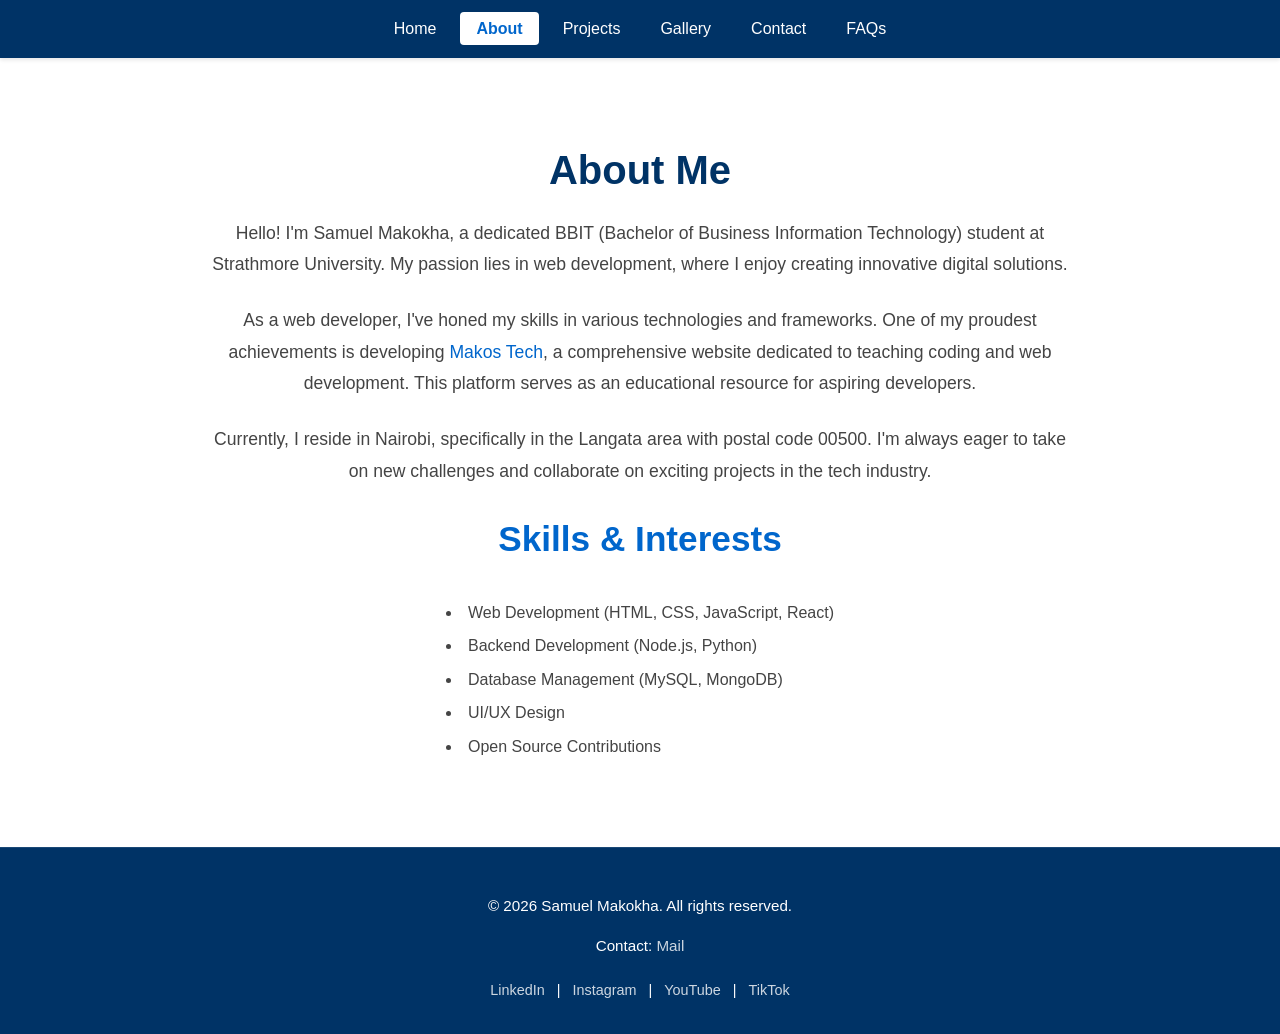
==== commit 978593b1: "javascript" ====
--- a/about.html
+++ b/about.html
@@ -9,13 +9,13 @@
    <body>
       <header>
          <nav>
-            <ul id="nav-menu">
-               <li><a href="index.html">Home</a></li>
-               <li><a href="about.html">About</a></li>
-               <li><a href="project.html">Projects</a></li>
-               <li><a href="gallery.html">Gallery</a></li>
-               <li><a href="contact.html">Contact</a></li>
-               <li><a href="faqs.html">FAQs</a></li>
+            <ul class="nav-menu" id="nav-menu">
+               <li class="nav-item"><a href="index.html" class="nav-link">Home</a></li>
+               <li class="nav-item"><a href="about.html" class="nav-link active">About</a></li>
+               <li class="nav-item"><a href="project.html" class="nav-link">Projects</a></li>
+               <li class="nav-item"><a href="gallery.html" class="nav-link">Gallery</a></li>
+               <li class="nav-item"><a href="contact.html" class="nav-link">Contact</a></li>
+               <li class="nav-item"><a href="faqs.html" class="nav-link">FAQs</a></li>
             </ul>
          </nav>
       </header>
--- a/style.css
+++ b/style.css
@@ -1,25 +1,125 @@
+/* ============================================
+   GLOBAL & BASE STYLES
+   ============================================ */
 * {
   margin: 0;
   padding: 0;
   box-sizing: border-box;
 }
 
+:root {
+  --primary: #06c;
+  --dark: #036;
+  --light-bg: #f9f9f9;
+  --white: white;
+  --text: #333;
+  --text-light: #666;
+  --text-muted: #444;
+  --shadow-sm: 0 2px 4px rgba(0, 0, 0, 0.1);
+  --shadow-md: 0 4px 12px rgba(0, 0, 0, 0.15);
+  --radius: 8px;
+}
+
+html {
+  scroll-behavior: smooth;
+}
+
 body {
-  font-family: Arial, sans-serif;
+  font-family: -apple-system, BlinkMacSystemFont, 'Segoe UI', Roboto, Oxygen, Ubuntu, Cantarell, sans-serif;
   line-height: 1.6;
-  color: #333;
-  background-color: #f4f4f4;
-}
-
+  color: var(--text);
+  background-color: var(--light-bg);
+}
+
+main {
+  min-height: calc(100vh - 140px);
+}
+
+/* ============================================
+   CONTAINER & LAYOUT
+   ============================================ */
 .container {
   max-width: 1200px;
   margin: 0 auto;
   padding: 0 20px;
 }
 
+section {
+  padding: 60px 0;
+}
+
+h1 {
+  font-size: 2.5rem;
+  color: var(--dark);
+  margin-bottom: 1rem;
+}
+
+h2 {
+  font-size: 2.2rem;
+  color: var(--primary);
+  margin-bottom: 2rem;
+  text-align: center;
+}
+
+h3 {
+  color: var(--dark);
+  margin-bottom: 0.5rem;
+}
+
+p {
+  color: var(--text-muted);
+  line-height: 1.8;
+}
+
+a {
+  text-decoration: none;
+  color: var(--primary);
+  transition: color 0.3s;
+}
+
+a:hover {
+  color: var(--dark);
+}
+
+/* ============================================
+   BUTTONS
+   ============================================ */
+.btn {
+  display: inline-block;
+  padding: 0.75rem 1.5rem;
+  background-color: var(--primary);
+  color: var(--white);
+  border: 2px solid var(--primary);
+  border-radius: var(--radius);
+  font-weight: 600;
+  transition: all 0.3s ease;
+  cursor: pointer;
+  text-align: center;
+}
+
+.btn:hover {
+  background-color: var(--dark);
+  border-color: var(--dark);
+  transform: translateY(-2px);
+  box-shadow: var(--shadow-md);
+}
+
+.btn-secondary {
+  background-color: transparent;
+  color: var(--primary);
+}
+
+.btn-secondary:hover {
+  background-color: var(--primary);
+  color: var(--white);
+}
+
+/* ============================================
+   HEADER & NAVIGATION
+   ============================================ */
 header {
-  background-color: #036;
-  box-shadow: 0 2px 5px rgba(0, 0, 0, 0.1);
+  background-color: var(--dark);
+  box-shadow: var(--shadow-sm);
   position: sticky;
   top: 0;
   z-index: 1000;
@@ -30,7 +130,6 @@
   justify-content: center;
   align-items: center;
   padding: 1rem 2rem;
-  float: left;
 }
 
 nav ul {
@@ -38,26 +137,85 @@
   list-style: none;
   gap: 0.5rem;
   align-items: center;
-}
-
-nav ul li a {
-  color: white;
-  text-decoration: none;
+  flex-wrap: wrap;
+  justify-content: center;
+}
+
+nav ul li {
+  list-style: none;
+}
+
+nav ul li a,
+.nav-link {
+  color: var(--white);
   padding: 0.5rem 1rem;
-  transition: background-color 0.3s;
-}
-
-nav ul li a:hover {
-  background-color: white;
-  color: #06c;
-}
-
+  transition: all 0.3s;
+  border-radius: 4px;
+  font-weight: 500;
+}
+
+nav ul li a:hover,
+.nav-link:hover {
+  background-color: var(--white);
+  color: var(--primary);
+}
+
+.nav-link.active {
+  background-color: var(--white);
+  color: var(--primary);
+  font-weight: 600;
+}
+
+/* ============================================
+   FOOTER
+   ============================================ */
+footer {
+  background-color: var(--dark);
+  color: var(--white);
+  padding: 2rem 1rem;
+  text-align: center;
+  margin-top: auto;
+  border-top: 1px solid rgba(255, 255, 255, 0.1);
+}
+
+.footer-content {
+  max-width: 1200px;
+  margin: 0 auto;
+}
+
+footer p {
+  margin: 0.75rem 0;
+  color: var(--white);
+  font-size: 0.95rem;
+}
+
+footer a {
+  color: rgba(255, 255, 255, 0.8);
+  transition: color 0.3s;
+}
+
+footer a:hover {
+  color: var(--white);
+  text-decoration: underline;
+}
+
+.social-links {
+  margin-top: 1.25rem;
+  font-size: 0.9rem;
+}
+
+.social-links a {
+  margin: 0 0.5rem;
+}
+
+/* ============================================
+   HERO SECTION
+   ============================================ */
 .hero {
-  background: #06c;
-  color: white;
+  background: linear-gradient(135deg, var(--primary) 0%, var(--dark) 100%);
+  color: var(--white);
   text-align: center;
   padding: 100px 20px;
-  align-items: center;
 }
 
 .hero-content {
@@ -67,78 +225,353 @@
 
 .hero h1 {
   font-size: 3rem;
+  color: var(--white);
   margin-bottom: 1rem;
 }
 
 .hero p {
   font-size: 1.2rem;
   margin-bottom: 2rem;
+  color: rgba(255, 255, 255, 0.9);
   line-height: 1.8;
 }
 
+/* ============================================
+   ABOUT SECTION
+   ============================================ */
+#about,
 .about-preview {
-  background-color: white;
+  background-color: var(--white);
   padding: 80px 20px;
 }
 
-.about-preview .container {
+.about-preview .container,
+#about .container {
   max-width: 900px;
   text-align: center;
 }
 
+#about h1 {
+  text-align: center;
+}
+
+#about h2,
 .about-preview h2 {
-  color: #06c;
   margin-bottom: 1.5rem;
-  font-size: 2.5rem;
-}
-
+}
+
+#about p,
 .about-preview p {
   font-size: 1.1rem;
-  line-height: 1.8;
-  color: #444;
+  margin-bottom: 1.5rem;
+}
+
+#about ul {
+  text-align: left;
+  display: inline-block;
+  list-style-position: inside;
+}
+
+#about ul li {
+  margin: 0.5rem 0;
+  color: var(--text-muted);
+}
+
+/* ============================================
+   SKILLS SECTION
+   ============================================ */
+.skills-preview {
+  background-color: var(--light-bg);
+  padding: 80px 20px;
+}
+
+.skills-preview .container {
+  max-width: 1100px;
+}
+
+.skills-grid,
+.skills {
+  display: grid;
+  grid-template-columns: repeat(auto-fit, minmax(250px, 1fr));
+  gap: 2rem;
+  margin-top: 2rem;
+}
+
+.skill-item {
+  background: var(--white);
+  padding: 2rem;
+  border-radius: var(--radius);
+  text-align: center;
+  box-shadow: var(--shadow-sm);
+  transition: transform 0.3s ease, box-shadow 0.3s ease;
+}
+
+.skill-item:hover {
+  transform: translateY(-5px);
+  box-shadow: var(--shadow-md);
+}
+
+.skill-item h3 {
+  margin-bottom: 0.5rem;
+}
+
+.skill-item p {
+  font-size: 0.9rem;
+  color: var(--text-light);
+}
+
+/* ============================================
+   PROJECTS SECTION
+   ============================================ */
+.projects-preview,
+#projects {
+  background-color: var(--white);
+  padding: 80px 20px;
+}
+
+.projects-preview .container,
+#projects .container {
+  max-width: 1100px;
+}
+
+.project-grid {
+  display: grid;
+  grid-template-columns: repeat(auto-fit, minmax(300px, 1fr));
+  gap: 2rem;
+  margin-top: 2rem;
+}
+
+.project-card,
+.project-grid > div {
+  background: var(--white);
+  padding: 2rem;
+  border-radius: var(--radius);
+  box-shadow: var(--shadow-sm);
+  transition: transform 0.3s ease, box-shadow 0.3s ease;
+  border: 1px solid #eee;
+}
+
+.project-card:hover,
+.project-grid > div:hover {
+  transform: translateY(-5px);
+  box-shadow: var(--shadow-md);
+}
+
+.project-card h3,
+.project-grid > div h3 {
+  margin-bottom: 1rem;
+}
+
+.project-card p,
+.project-grid > div p {
+  margin-bottom: 1.5rem;
+  color: var(--text-light);
+}
+
+/* ============================================
+   GALLERY SECTION
+   ============================================ */
+#gallery {
+  background-color: var(--white);
+  padding: 80px 20px;
+}
+
+#gallery .container {
+  max-width: 1100px;
+}
+
+#gallery h1 {
+  text-align: center;
+  margin-bottom: 0.5rem;
+}
+
+#gallery > .container > p {
+  text-align: center;
+  font-size: 1.1rem;
   margin-bottom: 2rem;
 }
 
-.about-preview a {
-  text-decoration: none;
-  color: #06c;
-  font-weight: 10px;
-}
-
-.about-preview .btn {
-  border-color: #06c;
-  color: white;
-}
-
+.gallery-grid {
+  display: grid;
+  grid-template-columns: repeat(auto-fit, minmax(280px, 1fr));
+  gap: 2rem;
+  margin-top: 2rem;
+}
+
+.gallery-grid > div {
+  background: var(--white);
+  border-radius: var(--radius);
+  overflow: hidden;
+  box-shadow: var(--shadow-sm);
+  transition: transform 0.3s ease, box-shadow 0.3s ease;
+}
+
+.gallery-grid > div:hover {
+  transform: translateY(-5px);
+  box-shadow: var(--shadow-md);
+}
+
+.gallery-grid img {
+  width: 100%;
+  height: 200px;
+  object-fit: cover;
+  display: block;
+}
+
+.gallery-grid > div p {
+  padding: 1rem;
+  text-align: center;
+  margin: 0;
+  font-weight: 500;
+  color: var(--text);
+}
+
+/* ============================================
+   FAQS SECTION
+   ============================================ */
+#faqs {
+  background-color: var(--white);
+  padding: 80px 20px;
+}
+
+#faqs .container {
+  max-width: 900px;
+}
+
+#faqs h1 {
+  text-align: center;
+  margin-bottom: 0.5rem;
+}
+
+#faqs > .container > p {
+  text-align: center;
+  font-size: 1.1rem;
+  margin-bottom: 2rem;
+  color: var(--text-light);
+}
+
+.faq-list {
+  display: grid;
+  gap: 1.5rem;
+  margin-top: 2rem;
+}
+
+.faq-list > div {
+  background: var(--light-bg);
+  padding: 1.5rem;
+  border-radius: var(--radius);
+  border-left: 4px solid var(--primary);
+}
+
+.faq-list h3 {
+  color: var(--dark);
+  margin-bottom: 0.75rem;
+  font-size: 1.1rem;
+}
+
+.faq-list p {
+  color: var(--text-light);
+  margin: 0;
+}
+
+/* ============================================
+   CONTACT SECTION
+   ============================================ */
+.contact-page,
+#contact {
+  background-color: var(--white);
+  padding: 60px 20px;
+  max-width: 900px;
+  margin: 0 auto;
+}
+
+.contact-page h1,
+#contact h1 {
+  text-align: center;
+  margin-bottom: 0.5rem;
+}
+
+.contact-page > p,
+#contact > p {
+  text-align: center;
+  margin-bottom: 2rem;
+  color: var(--text-light);
+}
+
+form {
+  display: grid;
+  gap: 1rem;
+}
+
+input,
+textarea {
+  padding: 0.75rem;
+  border: 1px solid #ddd;
+  border-radius: var(--radius);
+  font-family: inherit;
+  font-size: 1rem;
+  transition: border-color 0.3s, box-shadow 0.3s;
+}
+
+input:focus,
+textarea:focus {
+  outline: none;
+  border-color: var(--primary);
+  box-shadow: 0 0 0 3px rgba(0, 108, 204, 0.1);
+}
+
+textarea {
+  resize: vertical;
+  min-height: 150px;
+}
+
+button[type="submit"] {
+  padding: 0.75rem 2rem;
+  background-color: var(--primary);
+  color: var(--white);
+  border: none;
+  border-radius: var(--radius);
+  font-weight: 600;
+  cursor: pointer;
+  transition: all 0.3s ease;
+  font-size: 1rem;
+}
+
+button[type="submit"]:hover {
+  background-color: var(--dark);
+  transform: translateY(-2px);
+  box-shadow: var(--shadow-md);
+}
+
+/* ============================================
+   CTA (CALL-TO-ACTION) SECTION
+   ============================================ */
 .cta {
-  background: linear-gradient(135deg, #06c 0, #036 100%);
-  color: white;
+  background: linear-gradient(135deg, var(--primary) 0%, var(--dark) 100%);
+  color: var(--white);
   padding: 80px 20px;
   text-align: center;
 }
 
 .cta .container {
   max-width: 700px;
-  margin: 0 auto;
 }
 
 .cta h2 {
-  color: white;
-  font-size: 2.5rem;
+  color: var(--white);
   margin-bottom: 1rem;
 }
 
 .cta p {
   font-size: 1.2rem;
   margin-bottom: 2rem;
-  opacity: 0.95;
-  line-height: 1.6;
+  color: rgba(255, 255, 255, 0.9);
 }
 
 .cta .btn {
-  background-color: white;
-  color: #06c;
-  border-color: white;
+  background-color: var(--white);
+  color: var(--primary);
+  border-color: var(--white);
   font-weight: bold;
   padding: 1rem 2rem;
   font-size: 1.1rem;
@@ -146,289 +579,85 @@
 
 .cta .btn:hover {
   background-color: #f0f0f0;
-  transform: translateY(-2px);
-  box-shadow: 0 4px 8px rgba(0, 0, 0, 0.2);
-}
-
-main {
-  min-height: calc(100vh - 140px);
-}
-
-section {
-  padding: 60px 0;
-}
-
-section h2 {
-  text-align: center;
-  color: #06c;
-  margin-bottom: 2rem;
-}
-
-.skills-preview {
-  background-color: #f9f9f9;
-  padding: 80px 20px;
-}
-
-.skills-preview .container {
-  max-width: 1100px;
-  margin: 0 auto;
-}
-
-.skills-preview h2 {
-  color: #06c;
-  font-size: 2.5rem;
-  margin-bottom: 3rem;
-}
-
-.skills {
-  display: grid;
-  grid-template-columns: repeat(4, 1fr);
-  gap: 2rem;
-}
-
-.skill-item {
-  background: white;
-  padding: 2rem;
-  border-radius: 8px;
-  text-align: center;
-  box-shadow: 0 2px 4px rgba(0, 0, 0, 0.1);
-  transition: transform 0.3s ease, box-shadow 0.3s ease;
-}
-
-.skill-item:hover {
-  transform: translateY(-5px);
-  box-shadow: 0 4px 12px rgba(0, 0, 0, 0.15);
-}
-
-.skill-item i {
-  font-size: 3rem;
-  color: #06c;
-  margin-bottom: 1rem;
-}
-
-.skill-item h3 {
-  color: #036;
-  margin-bottom: 0.5rem;
-}
-
-.skill-item p {
-  color: #666;
-  font-size: 0.9rem;
-}
-
-.portfolio-preview {
-  background-color: white;
-  padding: 80px 20px;
-}
-
-.portfolio-preview .container {
-  max-width: 1100px;
-  margin: 0 auto;
-}
-
-.portfolio-preview h2 {
-  color: #06c;
-  font-size: 2.5rem;
-  margin-bottom: 3rem;
-}
-
-.portfolio-grid {
-  display: grid;
-  grid-template-columns: repeat(3, 1fr);
-  gap: 2rem;
-}
-
-.portfolio-item {
-  background: white;
-  border-radius: 8px;
-  overflow: hidden;
-  box-shadow: 0 2px 4px rgba(0, 0, 0, 0.1);
-  transition: transform 0.3s ease, box-shadow 0.3s ease;
-}
-
-.portfolio-item:hover {
-  transform: translateY(-5px);
-  box-shadow: 0 4px 12px rgba(0, 0, 0, 0.15);
-}
-
-.portfolio-item img {
-  width: 100%;
-  height: 200px;
-  object-fit: cover;
-}
-
-.portfolio-item .portfolio-info {
-  padding: 1.5rem;
-}
-
-.portfolio-item .portfolio-info h3 {
-  color: #036;
-  margin-bottom: 0.5rem;
-}
-
-.portfolio-item .portfolio-info p {
-  color: #666;
-  font-size: 0.9rem;
-  margin-bottom: 1rem;
-}
-
-.portfolio-item .portfolio-info .tags {
-  display: flex;
-  flex-wrap: wrap;
-  gap: 0.5rem;
-}
-
-.portfolio-item .portfolio-info .tags span {
-  background: #e9f2ff;
-  color: #036;
-  padding: 0.25rem 0.5rem;
-  border-radius: 4px;
-  font-size: 0.8rem;
-}
-
-.testimonials {
-  background-color: #f9f9f9;
-  padding: 80px 20px;
-}
-
-.testimonials .container {
-  max-width: 1000px;
-  margin: 0 auto;
-}
-
-.testimonials h2 {
-  color: #06c;
-  font-size: 2.5rem;
-  margin-bottom: 3rem;
-}
-
-.testimonial-slider {
-  position: relative;
-  overflow: hidden;
-}
-
-.testimonial-track {
-  display: flex;
-  transition: transform 0.5s ease;
-}
-
-.testimonial-slide {
-  min-width: 100%;
-  background: white;
-  padding: 2rem;
-  border-radius: 8px;
-  box-shadow: 0 2px 4px rgba(0, 0, 0, 0.1);
-  text-align: center;
-}
-
-.testimonial-slide .quote {
-  font-size: 1.2rem;
-  line-height: 1.8;
-  color: #444;
-  margin-bottom: 1.5rem;
-  font-style: italic;
-}
-
-.testimonial-slide .client-info {
-  display: flex;
-  flex-direction: column;
-  align-items: center;
-}
-
-.testimonial-slide .client-info img {
-  width: 80px;
-  height: 80px;
-  border-radius: 50%;
-  object-fit: cover;
-  margin-bottom: 1rem;
-}
-
-.testimonial-slide .client-info h4 {
-  color: #036;
-  margin-bottom: 0.25rem;
-}
-
-.testimonial-slide .client-info p {
-  color: #666;
-  font-size: 0.9rem;
-}
-
-.testimonial-dots {
-  display: flex;
-  justify-content: center;
-  gap: 0.5rem;
-  margin-top: 2rem;
-}
-
-.testimonial-dots button {
-  width: 12px;
-  height: 12px;
-  border-radius: 50%;
-  border: none;
-  background: #ccc;
-  cursor: pointer;
-  transition: background 0.3s;
-}
-
-.testimonial-dots button:hover,
-.testimonial-dots button.active {
-  background: #06c;
-}
-
-contact {
-  background-color: #f9f9f9;
-  padding: 80px 20px;
-}
-
-.contact .container {
-  max-width: 1000px;
-  margin: 0 auto;
-}
-
-.contact h2 {
-  color: #06c;
-  font-size: 2.5rem;
-  margin-bottom: 1rem;
-  text-align: center;
-}
-
-.contact .contact-info {
-  display: grid;
-  grid-template-columns: repeat(3, 1fr);
-  gap: 2rem;
-  margin-top: 3rem;
-}
-
-.contact .contact-info .info-item {
-  text-align: center;
-  padding: 1.5rem;
-  background: white;
-  border-radius: 8px;
-  box-shadow: 0 2px 4px rgba(0, 0, 0, 0.1);
-}
-
-.contact .contact-info .info-item i {
-  font-size: 2rem;
-  color: #06c;
-  margin-bottom: 1rem;
-}
-
-.contact .contact-info .info-item h3 {
-  color: #036;
-  margin-bottom: 0.5rem;
-}
-
-.contact .contact-info .info-item p {
-  color: #666;
-}
-
-footer {
-  background-color: #036;
-  color: white;
-  padding: 20px;
-  text-align: center;
-}
-
-footer p {
-  margin: 0;
-}
+  color: var(--dark);
+}
+
+/* ============================================
+   RESPONSIVE DESIGN
+   ============================================ */
+@media (max-width: 1024px) {
+  .skills-grid,
+  .skills,
+  .project-grid,
+  .gallery-grid {
+    grid-template-columns: repeat(2, 1fr);
+  }
+
+  h1 {
+    font-size: 2rem;
+  }
+
+  h2 {
+    font-size: 1.8rem;
+  }
+}
+
+@media (max-width: 768px) {
+  h1 {
+    font-size: 1.6rem;
+  }
+
+  h2 {
+    font-size: 1.4rem;
+  }
+
+  .hero h1 {
+    font-size: 1.8rem;
+  }
+
+  .hero p {
+    font-size: 0.95rem;
+  }
+
+  .skills-grid,
+  .skills,
+  .project-grid,
+  .gallery-grid {
+    grid-template-columns: 1fr;
+  }
+
+  nav ul {
+    gap: 0.25rem;
+  }
+
+  nav ul li a,
+  .nav-link {
+    padding: 0.5rem 0.75rem;
+    font-size: 0.9rem;
+  }
+
+  .cta .btn {
+    padding: 0.75rem 1.5rem;
+    font-size: 0.95rem;
+  }
+
+  .btn {
+    padding: 0.65rem 1.25rem;
+    font-size: 0.9rem;
+  }
+
+  section {
+    padding: 40px 0;
+  }
+
+  .hero {
+    padding: 60px 20px;
+  }
+
+  .about-preview,
+  .skills-preview,
+  .projects-preview,
+  .cta {
+    padding: 60px 20px;
+  }
+}
